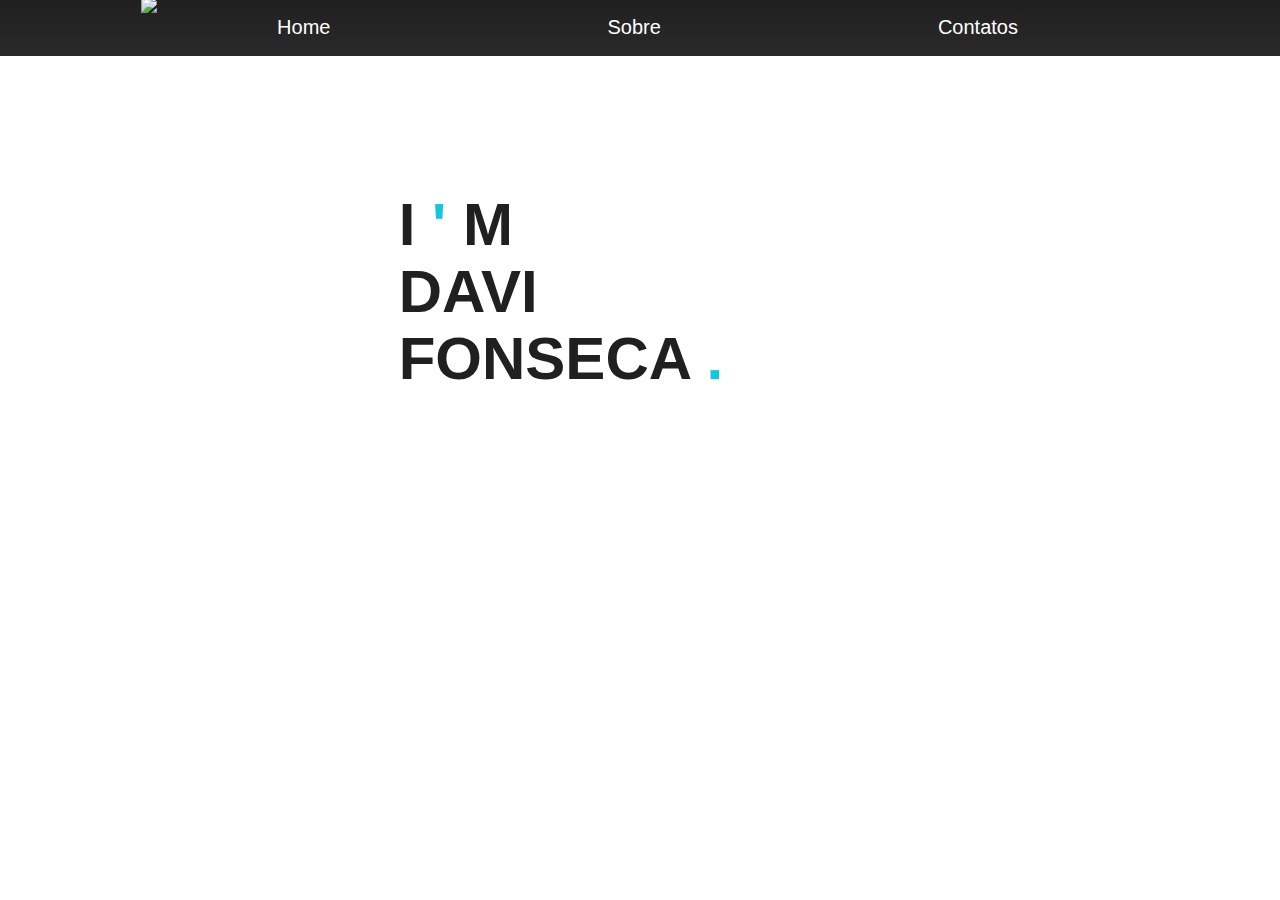
==== index.html @ 1d330f7d "Responsividade e criação da time line em "sobre"" ====
<!DOCTYPE html>
<html>
    <head>
        <title>Davi Fonseca</title>
        <meta charset="utf-8">
        <link rel="icon" href="imagens/logo.png">
        <link href="CSS/index.css" rel="stylesheet">
    </head>
    <body>
        <nav id="menu">
            <ul>
                <a href="index.html"><img class="logo" id="logo" src="imagens/logo.png" height="60px"></a>
                <li><a href="index.html">Home</a></li>
                <li><a href="sobre.html">Sobre</a></li>
                <li><a href="contato.html">Contatos</a></li>
            </ul>
        </nav>

        <div id="conteudo">
            <div class="container">
                <h1>
                    I
                    <span class="cordestaque">'</span>
                    M
                </h1>
                <h1>
                    DAVI
                </h1>
                <h1>
                    FONSECA
                    <span class="cordestaque">.</span>
                </h1>
                    
            </div>
        </div>
    </body>
</html>
---- CSS/index.css ----
/* Estilos aplicados a larguras de 480px até 1200px */

@media  (min-width:480px) and (max-width: 1200px) {
    Body{
        background-color: white;
        font-family: -apple-system, BlinkMacSystemFont, 'Segoe UI', Roboto, Oxygen, Ubuntu, Cantarell, 'Open Sans', 'Helvetica Neue', sans-serif;
        color: #202020;
        margin: 0px;
    }
    
    .logo {
        position: absolute;
        margin-top: -18px;
        transition: transform 2s;
    }
    
    #logo:hover{
        transform: rotate(360deg);
      }
    
    ul{
       padding-left: 10%;
       padding-top: 0px;
    }
    
    li {
        margin-left: 14%;
        margin-right: 5%;
        height: 100%;
    }
    
    li,a {
        list-style: none;
        display: inline;
        font-size: 15pt;
    }
    
    #menu{
        background-color:#202020;
        background: linear-gradient(to bottom, #202020, #2c2c2c 130%);
        height:56.5px;
        width:100%;
        margin: 0px, 0px, 0px, 0px;
        position:fixed;
        z-index:9999;
        box-sizing: border-box;                                                                                                                                                                                         
        transition: heigth 2s, width 2s;
    }
    #menu li a:link{
        color: #ffff;
        text-decoration:none;
        padding:10px;
        margin: 1px 1px 1px 1px;
    }
    #menu li a:visited{
        color: #ffff;
    }
    #menu li a:hover{
        /*background-color: rgba(18, 199, 224, 0.1);*/
        color:#12c7e0;
        border-radius: 3px 3px 3px 3px;
        border-bottom: 1px solid #12c7e0;
    }
    
    #conteudo{
        padding-top: 6cm;
        padding-left:  10%;
    }
    
    h1 {
        text-align: left;
        margin-bottom: -2px;
        margin-top: -2px;
        font-size: 45pt;
    
    }
    
    .container{
        width: 50%;
        margin-right:10%;
        margin-left: 15%;
        text-align: center;
        display:table;
        clear:both;
        border-radius:3px;
        overflow:hidden;
    }
    
    .cordestaque {
        color: #12c7e0;
    }
}

/************Responsivo PC************/

@media (min-width:1201px){
Body{
    background-color: white;
    font-family: -apple-system, BlinkMacSystemFont, 'Segoe UI', Roboto, Oxygen, Ubuntu, Cantarell, 'Open Sans', 'Helvetica Neue', sans-serif;
    color: #202020;
    margin: 0px;
}

.logo {
    position: absolute;
    margin-top: -19px;
    transition: transform 2s;
}

#logo:hover{
    transform: rotate(360deg);
  }

ul{
   padding-left: 11%;
}

li {
    margin-left: 11%;
    margin-right: 11%;
    height: 100%;
}

li,a {
    list-style: none;
    display: inline;
    font-size: 15pt;
}

#menu{
    background-color:#202020;
    background: linear-gradient(to bottom, #202020, #2c2c2c 130%);
    /*background: rgba(32, 32, 32, 0.3);*/
    /*background: linear-gradient( to top, #ffff , rgba(32, 32, 32, 0.8) 10%);*/
    height:56px;
    width:100%;
    margin: 0px, 0px, 0px, 0px;
	position:fixed;
	z-index:9999;
    box-sizing: border-box;                                                                                                                                                                                         
    transition: heigth 2s, width 2s;
}
#menu li a:link{
	color: #ffff;
	text-decoration:none;
	padding:10px;
    margin: 1px 1px 1px 1px;
}
#menu li a:visited{
	color: #ffff;
}
#menu li a:hover{
    /*background-color: rgba(18, 199, 224, 0.1);*/
    color:#12c7e0;
    border-radius: 3px 3px 3px 3px;
    border-bottom: 1px solid #12c7e0;
    text-shadow: 1px 2px 10px #12c7e0;
}

#conteudo{
    padding-top: 15%;
    padding-left:  19%;
}

h1 {
    text-align: left;
    margin-bottom: -2px;
    margin-top: -2px;
    font-size: 45pt;

}

.container{
    width: 50%;
    margin-right:10%;
    margin-left: 15%;
    display:table;
    clear:both;
    border-radius:3px;
    overflow:hidden;
}

.cordestaque {
    color: #12c7e0;
}

.containerP {
    background-color:#202020;
    background: linear-gradient(to bottom, #202020, #2c2c2c 130%);
    color: white;
    width: 70%;
    margin-top: -6%;
    margin-right:10%;
    margin-left: 3%; /*o valor adicionado será somado ao valor definido no padding da div #conteudo*/
    display:table;
    clear:both;
    border-radius:3px;
    overflow:hidden;
}

p {
    margin:30px;
    text-align: justify;
}

}
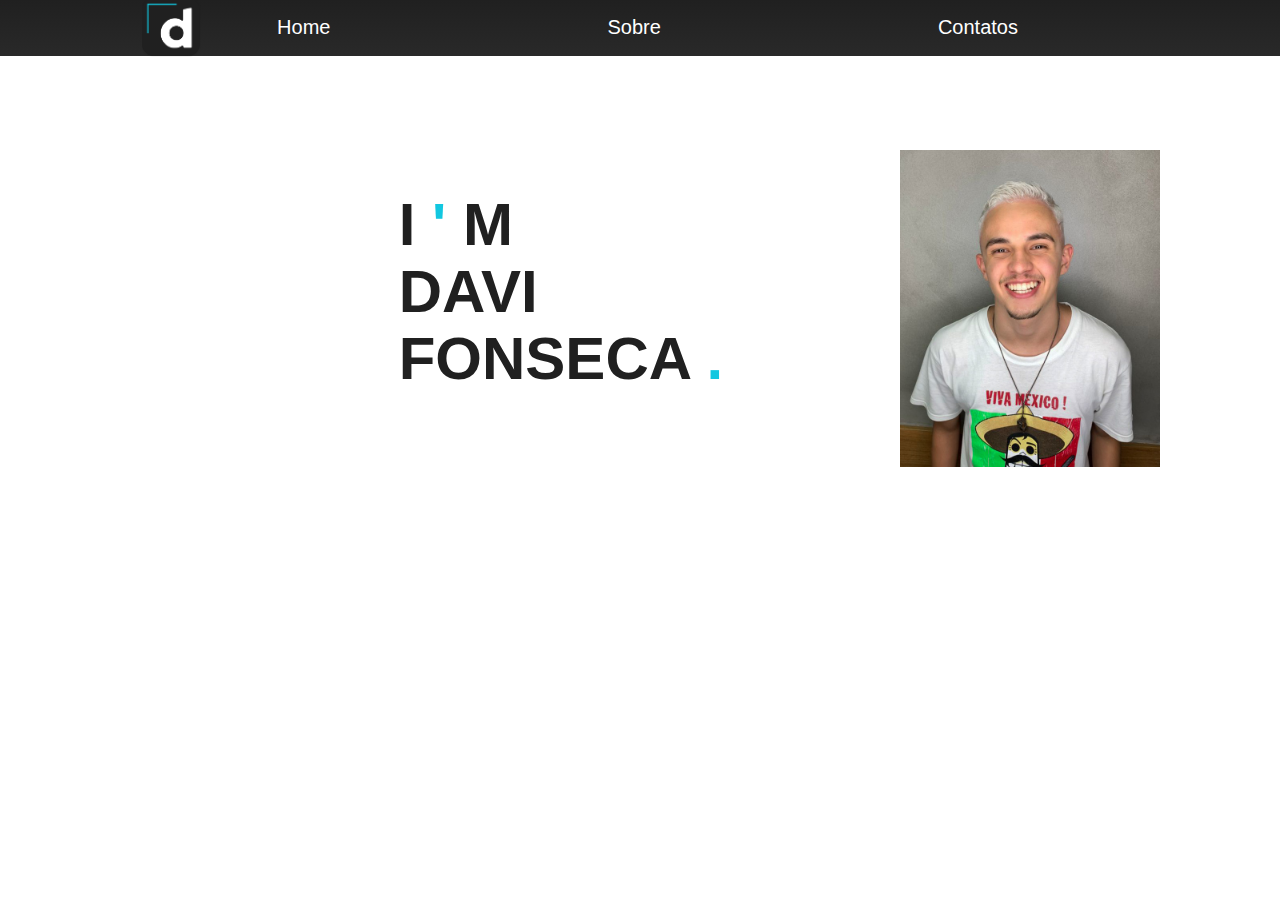
==== commit 16a46ee6: "Teste clone linux" ====
--- a/index.html
+++ b/index.html
@@ -3,13 +3,20 @@
     <head>
         <title>Davi Fonseca</title>
         <meta charset="utf-8">
+        <meta name="viewport" content="width=device-width, height=device-height,initial-scale=1, user-scalable=no">
         <link rel="icon" href="imagens/logo.png">
         <link href="CSS/index.css" rel="stylesheet">
+        <style>
+            body{
+                background-image: URL("Imagens/perfil.JPEG");
+            }
+        </style>
+
     </head>
     <body>
         <nav id="menu">
             <ul>
-                <a href="index.html"><img class="logo" id="logo" src="imagens/logo.png" height="60px"></a>
+                <a href="index.html"><img class="logo" id="logo" src="Imagens/logo.png" height="60px"></a>
                 <li><a href="index.html">Home</a></li>
                 <li><a href="sobre.html">Sobre</a></li>
                 <li><a href="contato.html">Contatos</a></li>
@@ -17,7 +24,7 @@
         </nav>
 
         <div id="conteudo">
-            <div class="container">
+            <div class="containers">
                 <h1>
                     I
                     <span class="cordestaque">'</span>
@@ -29,8 +36,7 @@
                 <h1>
                     FONSECA
                     <span class="cordestaque">.</span>
-                </h1>
-                    
+                </h1>   
             </div>
         </div>
     </body>
--- a/CSS/index.css
+++ b/CSS/index.css
@@ -1,15 +1,19 @@
 /* Estilos aplicados a larguras de 480px até 1200px */
 
-@media  (min-width:480px) and (max-width: 1200px) {
-    Body{
-        background-color: white;
+@media only screen and (max-width:700px) {
+    Body{   
+        background-repeat: no-repeat;
+        background-size: 180px;
+        background-position: 90% 70%;
+        border-radius: 500px;
         font-family: -apple-system, BlinkMacSystemFont, 'Segoe UI', Roboto, Oxygen, Ubuntu, Cantarell, 'Open Sans', 'Helvetica Neue', sans-serif;
         color: #202020;
         margin: 0px;
     }
     
     .logo {
-        position: absolute;
+        position: fixed;
+        left: 8%;
         margin-top: -18px;
         transition: transform 2s;
     }
@@ -18,21 +22,21 @@
         transform: rotate(360deg);
       }
     
-    ul{
-       padding-left: 10%;
+    #menu ul{
+       padding-left: 25%;
        padding-top: 0px;
     }
     
-    li {
-        margin-left: 14%;
-        margin-right: 5%;
+    #menu li {
+        margin-left: 2%;
+        margin-right: 2%;
         height: 100%;
     }
     
-    li,a {
+    #menu li,a {
         list-style: none;
         display: inline;
-        font-size: 15pt;
+        font-size: 10pt;
     }
     
     #menu{
@@ -64,7 +68,7 @@
     
     #conteudo{
         padding-top: 6cm;
-        padding-left:  10%;
+        padding-left:  5%;
     }
     
     h1 {
@@ -89,15 +93,19 @@
     .cordestaque {
         color: #12c7e0;
     }
+
 }
 
 /************Responsivo PC************/
 
 @media (min-width:1201px){
 Body{
-    background-color: white;
+    background-repeat: no-repeat;
+    background-size: 260px;
+    background-position: 900px 150px;
+    border-radius: 500px;
     font-family: -apple-system, BlinkMacSystemFont, 'Segoe UI', Roboto, Oxygen, Ubuntu, Cantarell, 'Open Sans', 'Helvetica Neue', sans-serif;
-    color: #202020;
+    color: white;
     margin: 0px;
 }
 
@@ -107,21 +115,21 @@
     transition: transform 2s;
 }
 
-#logo:hover{
+.logo:hover{
     transform: rotate(360deg);
   }
 
-ul{
+#menu ul{
    padding-left: 11%;
 }
 
-li {
+#menu li {
     margin-left: 11%;
     margin-right: 11%;
     height: 100%;
 }
 
-li,a {
+#menu li,a {
     list-style: none;
     display: inline;
     font-size: 15pt;
@@ -167,10 +175,11 @@
     margin-bottom: -2px;
     margin-top: -2px;
     font-size: 45pt;
-
-}
-
-.container{
+    color: #202020;
+
+}
+
+.containers{
     width: 50%;
     margin-right:10%;
     margin-left: 15%;
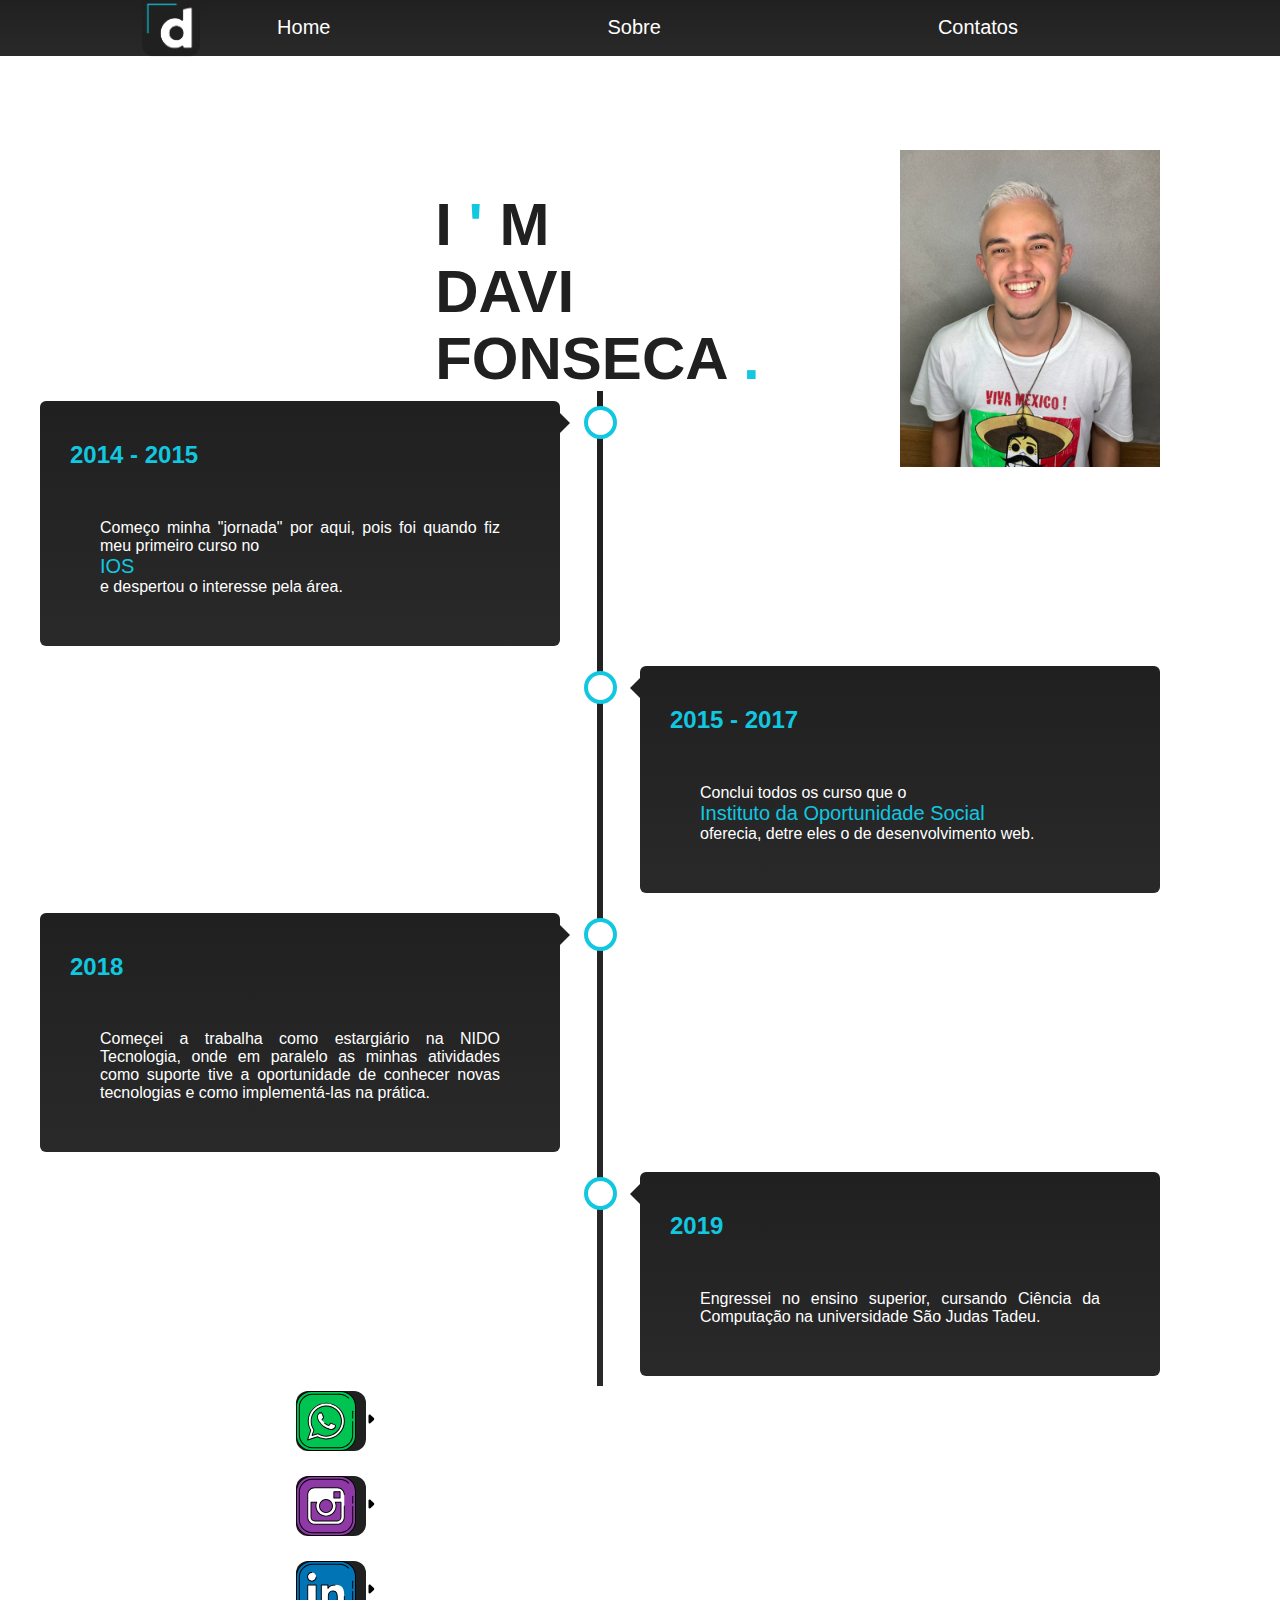
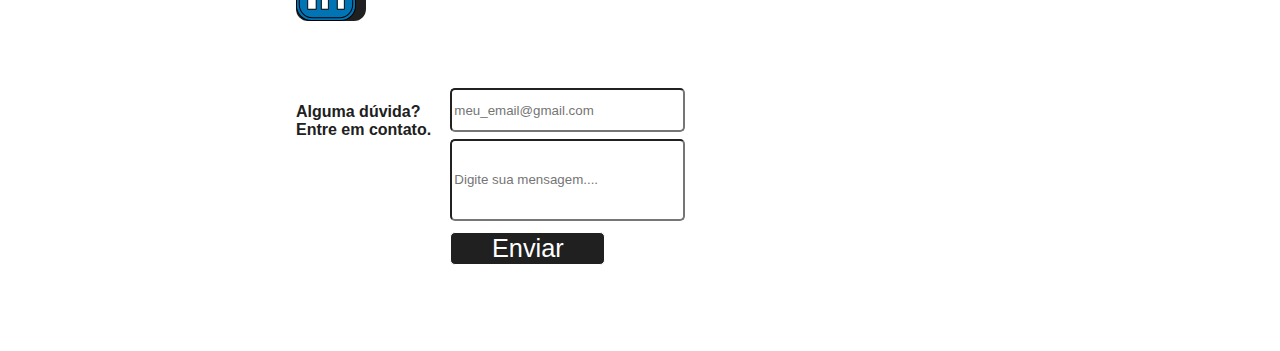
==== commit b3cf71e1: "SPA init" ====
--- a/index.html
+++ b/index.html
@@ -1,43 +1,149 @@
 <!DOCTYPE html>
 <html>
-    <head>
-        <title>Davi Fonseca</title>
-        <meta charset="utf-8">
-        <meta name="viewport" content="width=device-width, height=device-height,initial-scale=1, user-scalable=no">
-        <link rel="icon" href="imagens/logo.png">
-        <link href="CSS/index.css" rel="stylesheet">
-        <style>
-            body{
-                background-image: URL("Imagens/perfil.JPEG");
-            }
-        </style>
 
-    </head>
-    <body>
-        <nav id="menu">
-            <ul>
-                <a href="index.html"><img class="logo" id="logo" src="Imagens/logo.png" height="60px"></a>
-                <li><a href="index.html">Home</a></li>
-                <li><a href="sobre.html">Sobre</a></li>
-                <li><a href="contato.html">Contatos</a></li>
-            </ul>
-        </nav>
+<head>
+    <title>Davi Fonseca</title>
+    <meta charset="utf-8">
+    <meta name="viewport" content="width=device-width, height=device-height,initial-scale=1, user-scalable=no">
+    <link rel="icon" href="imagens/logo.png">
+    <link href="geral.css" rel="stylesheet">
+    <style>
+        body {
+            background-image: URL("Imagens/perfil.JPEG");
+        }
+    </style>
+</head>
 
-        <div id="conteudo">
-            <div class="containers">
-                <h1>
-                    I
-                    <span class="cordestaque">'</span>
-                    M
-                </h1>
-                <h1>
-                    DAVI
-                </h1>
-                <h1>
-                    FONSECA
-                    <span class="cordestaque">.</span>
-                </h1>   
+<body>
+    <nav id="menu">
+        <ul>
+            <a href="https://github.com/davibrandao18/" target="_blank"><img class="logo" id="logo" src="Imagens/logo.png"
+                    height="60px"></a>
+            <li><a href="#top">Home</a></li>
+            <li><a href="#sobre">Sobre</a></li>
+            <li><a href="#Contato">Contatos</a></li>
+        </ul>
+    </nav>
+
+    <div id="conteudo">
+
+        <!-- Olá -->
+
+        <div class="containers">
+            <h1>I
+                <span class="cordestaque">'</span>
+                M</h1>
+            <h1>DAVI</h1>
+            <h1>FONSECA
+                <span class="cordestaque">.</span>
+            </h1>
+        </div>
+
+        <!-- sobre -->
+        <div class="sobre" id="sobre">
+            <div class="timeline">
+                <div class="container left">
+                    <div class="content">
+                        <h2>2014 - 2015</h2>
+                        <p>Começo minha "jornada" por aqui, pois foi quando fiz meu primeiro curso no <a href="http://ios.org.br/" target="_blank">IOS</a> e 
+                        despertou o interesse pela área.</p>
+                    </div>
+                </div>
+                <div class="container right">
+                    <div class="content">
+                        <h2>2015 - 2017</h2>
+                        <p>Conclui todos os curso que o <a href="http://ios.org.br/" target="_blank">Instituto da Oportunidade Social</a> oferecia, detre eles o de desenvolvimento web.</p>
+                    </div>
+                </div>
+                <div class="container left">
+                    <div class="content">
+                        <h2>2018</h2>
+                        <p>Começei a trabalha como estargiário na NIDO Tecnologia, onde em paralelo as minhas atividades como suporte
+                        tive a oportunidade de conhecer novas tecnologias e como implementá-las na prática.</p>
+                    </div>
+                </div>
+                <div class="container right">
+                    <div class="content">
+                        <h2>2019</h2>
+                        <p>Engressei no ensino superior, cursando Ciência da Computação na universidade São Judas Tadeu.</p>
+                    </div>
+                </div>
             </div>
         </div>
-    </body>
-</html>
+
+        <!-- contato -->
+        <div id="Contato">
+            <ul id="container">
+                <li>
+                    <div class="contato">
+                        <div class="imagem">
+                            <a href="https://web.whatsapp.com/send?phone=+551199385-0437&text=Ol%C3%A1,%20estou%20visitando%20o%20site%20e%20gostaria%20de%20mais%20informa%C3%A7%C3%B5es" target="_blank">
+                                <svg xmlns="http://www.w3.org/2000/svg" xmlns:xlink="http://www.w3.org/1999/xlink" version="1.1" id="Layer_1" x="0px" y="0px" viewBox="0 0 508 508" style="enable-background:new 0 0 508 508;" xml:space="preserve"><path style="fill:#00C451;" d="M504,378.4c0,68.8-56.4,125.6-125.2,125.6H129.2C60.4,504,4,447.2,4,378.4V128.8C4,60,60.4,4,129.2,4  h249.6C447.6,4,504,59.6,504,128.8V378.4z"/><path style="fill:#FFFFFF;" d="M410,253.6c0,84-68.4,152-153.2,152c-26.8,0-52-6.8-74-18.8L98,413.6l27.6-81.6  c-14-22.8-22-49.6-22-78.4c0-84,68.4-152,153.2-152C341.6,101.6,410,169.6,410,253.6 M256.8,125.6c-71.2,0-128.8,57.2-128.8,127.6  c0,28,9.2,54,24.4,74.8l-16,47.6L186,360c20.4,13.2,44.8,21.2,70.8,21.2c71.2,0,128.8-57.2,128.8-127.6  C385.6,183.2,328,125.6,256.8,125.6 M334,288.4c-0.8-1.6-3.6-2.4-7.2-4.4s-22.4-10.8-25.6-12c-3.2-1.2-6-2-8.4,2  c-2.4,3.6-9.6,12-12,14.8c-2,2.4-4.4,2.8-8,0.8s-16-5.6-30.4-18.4c-11.2-10-18.8-22-20.8-25.6s-0.4-5.6,1.6-7.6  c1.6-1.6,3.6-4.4,5.6-6.4s2.4-3.6,3.6-6.4c1.2-2.4,0.8-4.8-0.4-6.4c-0.8-2-8.4-20-11.6-27.6c-3.2-7.6-6.4-6-8.4-6s-4.8-0.4-7.2-0.4  s-6.4,0.8-10,4.8c-3.6,3.6-13.2,12.8-13.2,31.2s13.6,36,15.2,38.4c2,2.4,26,41.2,64,56.4c38,14.8,38,10,45.2,9.2  c6.8-0.8,22-8.8,25.2-17.6C335.2,297.6,335.2,290,334,288.4"/><path d="M378.8,508H129.2C58,508,0,450.4,0,379.2V129.6C0,58,58,0,129.2,0h249.6C450,0,508,58,508,129.6v249.6  C508,450.4,450,508,378.8,508z M129.2,8C62.4,8,8,62.4,8,129.6v249.6C8,445.6,62.4,500,129.2,500h249.6c66.8,0,121.2-54,121.2-120.8  V129.6C500,62.4,445.6,8,378.8,8C378.8,8,129.2,8,129.2,8z"/><path d="M370,484H138c-62.8,0-114-51.2-114-113.6v-232C24,76.4,76,24,138,24h231.2c2.4,0,4,1.6,4,4s-1.6,4-4,4H138  C80.4,32,32,80.8,32,138.4v232C32,427.6,80.8,476,138,476h232c57.6,0,106-48.4,106-105.6V258c0-2.4,1.6-4,4-4s4,1.6,4,4v112.4  C484,433.2,432.8,484,370,484z"/><path d="M446.8,65.6c-1.2,0-2-0.4-2.8-1.2C424.4,44.8,393.6,32,366,32c-2.4,0-4-1.6-4-4s1.6-4,4-4c30,0,62,13.2,83.6,34.8  c1.6,1.6,1.6,4,0,5.6C449.2,65.2,448,65.6,446.8,65.6z"/><path d="M480,234c-2.4,0-4-1.6-4-4v-59.2c0-2.4,1.6-4,4-4s4,1.6,4,4V230C484,232.4,482.4,234,480,234z"/><path d="M256.4,386.4c-25.6,0-50-7.2-71.6-20.8l-47.6,15.2c-1.6,0.4-3.2,0-4-1.2s-1.6-2.8-0.8-4L148,330c-15.6-22.4-24-48.4-24-75.6  c0-72.8,59.6-131.6,132.8-131.6S389.6,182,389.6,254.4C389.2,327.2,329.6,386.4,256.4,386.4z M185.6,357.2c0.8,0,1.6,0.4,2,0.8  c20.4,13.6,44,20.4,68.8,20.4c68.8,0,124.8-55.6,124.8-123.6c0-68.4-56-123.6-124.8-123.6s-124.8,55.6-124.8,123.6  c0,26.4,8.4,51.2,23.6,72.4c0.8,1.2,0.8,2.4,0.4,3.6l-13.6,40l42-13.2C184.8,357.2,185.2,357.2,185.6,357.2z M298,330.4  c-5.6,0-15.6-2-38-10.8c-23.6-9.6-46.8-29.6-65.2-56.8c-0.4-0.4-0.8-0.8-0.8-1.2c-4.8-6.4-16-23.2-16-40.8  c0-18.8,9.6-28.8,13.6-33.2l0.8-0.8c4.8-5.2,10.8-6,12.8-6c1.2,0,2.8,0,4,0s2,0,3.2,0h0.4c4-0.4,8,0.4,11.6,8.8  c1.2,2.4,2.8,6.4,4.4,10.4c2.8,6.8,6.4,15.6,7.2,16.8s2.8,5.2,0.4,10L236,228c-0.8,2-2,3.6-3.6,6c-0.8,0.8-1.2,1.6-2,2.4  c-1.2,1.6-2.8,3.2-4,4.4c-1.6,1.6-1.6,1.6-1.2,2.8c1.2,2,0.4,4.4-1.6,5.6c-2,1.2-4.4,0.4-5.6-1.6c-4-6.4,0.4-10.8,2.4-12.4  c0.8-0.8,2-2.4,3.2-3.6c0.8-0.8,1.6-1.6,2-2.4c1.2-1.6,1.6-2.4,2.8-4.4l0.4-1.2c0.4-0.8,0.4-1.6-0.4-2.8c-0.8-1.2-3.2-7.2-7.2-17.2  c-1.6-4-3.2-8-4.4-10.4c-1.6-4-2.4-4-3.6-3.6c-1.6,0-3.2,0-4.8,0c-1.2,0-2.4,0-3.6,0c-1.2,0-4.4,0.4-7.2,3.2l-0.8,0.8  c-3.6,4-11.2,12-11.2,27.6s11.2,31.6,14.4,36c0,0.4,0.4,0.8,0.8,1.2c17.6,26,39.6,44.8,61.6,53.6c30.4,12,35.6,10.8,39.6,9.6  c1.2-0.4,2.4-0.4,3.6-0.8c6-0.4,19.6-8.4,22-15.2c2.4-6.8,2.8-12.8,2.4-14.4c-0.4-0.4-2-1.2-3.6-1.6l-2-0.8  c-4.8-2.4-22.4-10.8-25.2-12c-2.8-1.2-2.8-1.2-3.6,0.4c-3.2,4.8-12,14.8-12,15.2c-5.2,5.6-10.8,2.8-12.8,2c-0.4-0.4-1.2-0.4-2.4-0.8  c-5.2-2.4-16.4-7.2-28.8-18c-1.6-1.6-2-4-0.4-5.6s4-2,5.6-0.4c11.6,10.4,21.2,14.4,26.8,16.8c1.2,0.4,2,0.8,2.8,1.2  c2.4,1.2,2.4,0.8,3.2,0c2.8-3.2,9.2-10.8,11.6-14c4.4-6.4,10-4.4,13.2-3.6c4,1.6,23.6,10.8,26,12.4l2,0.8c3.2,1.6,5.6,2.8,6.8,4.8  c2,3.2,1.2,12.8-2,21.2c-4,10.8-20.8,19.6-28.8,20.4c-0.8,0-1.6,0.4-2.4,0.4C302.4,329.6,300.8,330.4,298,330.4z"/><path d="M97.6,418.4c-1.2,0-2-0.4-2.8-1.2c-1.2-1.2-1.6-2.8-0.8-4l27.2-79.6c-14-24-21.6-51.2-21.6-78.8c0-86,70.4-156,157.2-156  s157.2,70,157.2,156s-70.4,156-157.2,156c-26,0-51.6-6.4-74.4-18.4l-83.2,26.4C98.4,418.4,98,418.4,97.6,418.4z M256.4,106.4  c-82.4,0-149.2,66.4-149.2,148c0,26.8,7.2,53.2,21.2,76.4c0.8,1.2,0.8,2.4,0.4,3.2l-25.2,74l77.2-24.4c1.2-0.4,2-0.4,3.2,0.4  c22,12,46.8,18.4,72,18.4c82.4,0,149.2-66.4,149.2-148C405.6,172.8,338.8,106.4,256.4,106.4z"/><g></g><g></g><g></g><g></g><g></g><g></g><g></g><g></g><g></g><g></g><g></g><g></g><g></g><g></g><g></g></svg>
+                            </a> 
+                            <span class="setinha">    
+                                <svg xmlns="http://www.w3.org/2000/svg" height="30" viewBox="0 0 24 24" width="30"><path d="M0 0h24v24H0V0z" fill="none"/><path d="M11.71 15.29l2.59-2.59c.39-.39.39-1.02 0-1.41L11.71 8.7c-.63-.62-1.71-.18-1.71.71v5.17c0 .9 1.08 1.34 1.71.71z"/></svg>
+                            </span>
+                        </div>
+    
+                        <div class="texto">
+                            <svg xmlns="http://www.w3.org/2000/svg" height="24" viewBox="0 0 24 24" width="24"><path d="M0 0h24v24H0V0z" fill="none"/><path d="M19 11H7.83l4.88-4.88c.39-.39.39-1.03 0-1.42-.39-.39-1.02-.39-1.41 0l-6.59 6.59c-.39.39-.39 1.02 0 1.41l6.59 6.59c.39.39 1.02.39 1.41 0 .39-.39.39-1.02 0-1.41L7.83 13H19c.55 0 1-.45 1-1s-.45-1-1-1z"/></svg>
+                            <p>Vamos conversar?</p>
+                        </div>
+                    </div>
+    
+                </li>
+    
+                <li>
+                    <div class="contato">
+                        <div class="imagem">
+                            <a href="https://www.instagram.com/davibrandao18/" target="_blank">
+                                <svg xmlns="http://www.w3.org/2000/svg" xmlns:xlink="http://www.w3.org/1999/xlink" version="1.1" id="Layer_1" x="0px" y="0px" viewBox="0 0 508 508" style="enable-background:new 0 0 508 508;" xml:space="preserve"><path style="fill:#8e39a5;" d="M504,378.8c0,68.8-56.4,125.2-125.2,125.2H129.2C60.4,504,4,447.6,4,378.8V129.2  C4,60.4,60.4,4,129.2,4h249.6C447.6,4,504,60.4,504,129.2V378.8z"/><path style="fill:#FFFFFF;" d="M349.2,99.2H158.4c-33.2,0-59.2,26-59.2,59.2V222v127.6c0,33.2,26,59.2,59.2,59.2h191.2  c33.2,0,59.2-26,59.2-59.2V222v-63.6c0-33.2-26-59.2-59.2-59.2 M366.4,134h6.4v6.8v46h-52.4V134H366.4z M209.6,222  c10-14,26-22.8,44.4-22.8s34.4,9.2,44.4,22.8c6.4,9.2,10.4,20,10.4,32c0,30.4-24.8,54.8-54.8,54.8c-30.4,0-54.8-24.8-54.8-54.8  C199.2,242,202.8,231.2,209.6,222 M380.8,349.6c0,16.4-14.8,31.2-31.2,31.2H158.4c-16.4,0-31.2-14.8-31.2-31.2V222.4h48  c-4,8-6.4,20.4-6.4,32c0,47.2,38.4,85.2,85.2,85.2c47.2,0,85.2-38,85.2-85.2c0-11.2-2.4-24-6.4-32h48L380.8,349.6L380.8,349.6z"/><path d="M378.8,508H129.2C58,508,0,450,0,378.8V129.2C0,58,58,0,129.2,0h249.6C450,0,508,58,508,129.2v249.6  C508,450,450,508,378.8,508z M129.2,8C62.4,8,8,62.4,8,129.2v249.6C8,445.6,62.4,500,129.2,500h249.6c66.8,0,121.2-54.4,121.2-121.2  V129.2C500,62.4,445.6,8,378.8,8H129.2z"/><path d="M370,484H138c-62,0-114-52.4-114-114V138C24,76,76,24,138,24h231.2c2.4,0,4,1.6,4,4s-1.6,4-4,4H138C80.4,32,32,80.4,32,138  v232c0,57.6,48.8,106,106,106h232c57.6,0,106-48.8,106-106V258c0-2.4,1.6-4,4-4s4,1.6,4,4v112C484,432,432,484,370,484z"/><path d="M446.8,65.2c-1.2,0-2-0.4-2.8-1.2c-19.6-19.6-49.2-32-77.2-32c-2.4,0-4-1.6-4-4s1.6-4,4-4c30,0,61.6,13.2,82.8,34.4  c1.6,1.6,1.6,4,0,5.6C449.2,64.8,448,65.2,446.8,65.2z"/><path d="M480,234c-2.4,0-4-1.6-4-4v-59.2c0-2.4,1.6-4,4-4s4,1.6,4,4V230C484,232.4,482.4,234,480,234z"/><path d="M254,312.8c-32.4,0-58.8-26.4-58.8-58.8c0-12.4,4-24.4,11.2-34.4c11.2-15.2,28.8-24.4,47.6-24.4s36.8,9.2,47.6,24.4  c7.2,10,11.2,22,11.2,34.4C312.8,286.4,286.4,312.8,254,312.8z M254,203.2c-16.4,0-31.6,8-41.2,21.2c-6.4,8.8-9.6,19.2-9.6,29.6  c0,28,22.8,50.8,50.8,50.8s50.8-22.8,50.8-50.8c0-10.8-3.2-20.8-9.6-29.6C285.6,211.2,270.4,203.2,254,203.2z"/><path d="M349.6,384.8H158.4c-18.8,0-35.2-16.4-35.2-35.2V222.4c0-2.4,1.6-4,4-4h48c1.2,0,2.8,0.8,3.6,2s0.8,2.8,0,4  c-3.6,7.2-6,18.8-6,30c0,44.8,36.4,81.2,81.2,81.2s81.2-36.4,81.2-81.2c0-11.2-2.4-23.2-6-30c-0.8-1.2-0.4-2.8,0-4  c0.8-1.2,2-2,3.6-2h48c2.4,0,4,1.6,4,4V350C384.8,368.4,368.4,384.8,349.6,384.8z M131.2,226.4V350c0,14.4,13.2,27.2,27.2,27.2  h191.2c14.4,0,27.2-12.8,27.2-27.2V226.4h-38c2.8,8,4.4,18,4.4,28c0,49.2-40,89.2-89.2,89.2s-89.2-40-89.2-89.2c0-10,1.6-20,4.4-28  L131.2,226.4L131.2,226.4z"/><path d="M320.8,190.8c-1.2,0-2-0.4-2.8-1.2s-1.2-1.6-1.2-2.8V134c0-2.4,1.6-4,4-4h52.4c1.2,0,2,0.4,2.8,1.2s1.2,1.6,1.2,2.8v52.8  c0,2.4-1.6,4-4,4H320.8L320.8,190.8z M324.8,138v44.8h44.4V138H324.8z"/><path d="M349.6,412.8H158.4c-35.2,0-63.2-27.6-63.2-63.2V158.4c0-35.2,27.6-63.2,63.2-63.2h191.2c35.6,0,63.6,28,63.6,63.6  c0,2.4-1.6,4-4,4s-4-1.6-4-4c0-31.2-24.4-55.6-55.6-55.6H158.4c-30.8,0-55.2,24-55.2,55.2V350c0,30.8,24,55.2,55.2,55.2h191.2  c30.8,0,55.2-24,55.2-55.2v-96c0-2.4,1.6-4,4-4s4,1.6,4,4v95.6C412.8,385.2,385.2,412.8,349.6,412.8z"/><g></g><g></g><g></g><g></g><g></g><g></g><g></g><g></g><g></g><g></g><g></g><g></g><g></g><g></g><g></g></svg>
+                            </a> 
+                            <span class="setinha">    
+                                <svg xmlns="http://www.w3.org/2000/svg" height="30" viewBox="0 0 24 24" width="30"><path d="M0 0h24v24H0V0z" fill="none"/><path d="M11.71 15.29l2.59-2.59c.39-.39.39-1.02 0-1.41L11.71 8.7c-.63-.62-1.71-.18-1.71.71v5.17c0 .9 1.08 1.34 1.71.71z"/></svg>
+                            </span>
+                        </div>
+    
+                        <div class="texto">
+                            <svg xmlns="http://www.w3.org/2000/svg" height="24" viewBox="0 0 24 24" width="24"><path d="M0 0h24v24H0V0z" fill="none"/><path d="M19 11H7.83l4.88-4.88c.39-.39.39-1.03 0-1.42-.39-.39-1.02-.39-1.41 0l-6.59 6.59c-.39.39-.39 1.02 0 1.41l6.59 6.59c.39.39 1.02.39 1.41 0 .39-.39.39-1.02 0-1.41L7.83 13H19c.55 0 1-.45 1-1s-.45-1-1-1z"/></svg>
+                            <p>Siga no Instagram!</p>
+                        </div>
+                    </div>
+                </li>
+    
+                <li>
+                    <div class="contato">
+                        <div class="imagem">
+                            <a href="https://linkedin.com/in/davibrandao18/" target="_blank">
+                                <svg xmlns="http://www.w3.org/2000/svg" xmlns:xlink="http://www.w3.org/1999/xlink" version="1.1" id="Layer_1" x="0px" y="0px" viewBox="0 0 508 508" style="enable-background:new 0 0 508 508;" xml:space="preserve"><path style="fill:#0074B5;" d="M504,378.8c0,68.8-56.4,125.2-125.2,125.2H129.2C60.4,504,4,447.6,4,378.8V129.2  C4,60.4,60.4,4,129.2,4h249.6C447.6,4,504,60.4,504,129.2V378.8z"/><g><rect x="99.2" y="202.4" style="fill:#FFFFFF;" width="71.6" height="206.4"/><path style="fill:#FFFFFF;" d="M134.4,170.8c20,0,36.4-16.4,36.4-36.4S154.4,98,134.4,98S98,114.4,98,134.4   C98,154.4,114.4,170.8,134.4,170.8"/><path style="fill:#FFFFFF;" d="M408.8,295.6c0-56-11.6-93.6-76.8-93.6c-31.6,0-52,12.4-60.4,28H270v-27.6h-55.6v206.4H274v-102   c0-27.2,5.6-53.6,39.2-53.6c33.2,0,36.4,31.2,36.4,55.2v100h59.6V295.6H408.8z"/></g><path d="M378.8,508H129.2C58,508,0,450,0,378.8V129.2C0,58,58,0,129.2,0h249.6C450,0,508,58,508,129.2v249.6  C508,450,450,508,378.8,508z M129.2,8C62.4,8,8,62.4,8,129.2v249.6C8,445.6,62.4,500,129.2,500h249.6c66.8,0,121.2-54.4,121.2-121.2  V129.2C500,62.4,445.6,8,378.8,8H129.2z"/><path d="M370,484H138c-62,0-114-52.4-114-114.4V138C24,76,76,24,138,24h231.2c2.4,0,4,1.6,4,4s-1.6,4-4,4H138  C80.4,32,32,80.4,32,138v232c0,57.6,48.8,106.4,106,106.4h232c57.6,0,106-48.8,106-106.4V258c0-2.4,1.6-4,4-4s4,1.6,4,4v112  C484,432,432,484,370,484z"/><path d="M446.8,65.2c-1.2,0-2-0.4-2.8-1.2c-20.4-20.4-47.6-32-75.2-32c-2.4,0-4-1.6-4-4s1.6-4,4-4c29.6,0,58.8,12.4,80.8,34.4  c1.6,1.6,1.6,4,0,5.6C449.2,64.8,448,65.2,446.8,65.2z"/><path d="M480,234c-2.4,0-4-1.6-4-4v-59.2c0-2.4,1.6-4,4-4s4,1.6,4,4V230C484,232.4,482.4,234,480,234z"/><path d="M408.8,412.8h-59.6c-2.4,0-4-1.6-4-4v-100c0-26.8-4-51.2-32.4-51.2c-24.8,0-35.2,14.4-35.2,49.6v102c0,2.4-1.6,4-4,4h-59.2  c-2.4,0-4-1.6-4-4V202.4c0-2.4,1.6-4,4-4H270c2.4,0,4,1.6,4,4v17.2c12-13.2,32.4-20.8,58-20.8c2.4,0,4,1.6,4,4s-1.6,4-4,4  c-27.6,0-48.4,9.2-57.2,25.2c-0.8,1.2-2,2-3.6,2H270c-2.4,0-4-1.6-4-4v-23.6h-47.6v198.4H270v-98c0-24.8,4.4-57.6,43.2-57.6  c40.4,0,40.4,43.2,40.4,59.2v96h51.6V297.6c0-2.4,1.6-4,4-4s4,1.6,4,4v111.2C412.8,410.8,410.8,412.8,408.8,412.8z M170.8,412.8  H99.2c-2.4,0-4-1.6-4-4V202.4c0-2.4,1.6-4,4-4h71.6c2.4,0,4,1.6,4,4v206.4C174.8,410.8,172.8,412.8,170.8,412.8z M103.2,404.8h63.6  V206.4h-63.6V404.8z M134.4,174.8c-22.4,0-40.4-18-40.4-40.4C94,112,112,94,134.4,94c2.4,0,4,1.6,4,4s-1.6,4-4,4  c-18,0-32.4,14.4-32.4,32.4s14.4,32.4,32.4,32.4s32.4-14.4,32.4-32.4c0-2.4,1.6-4,4-4s4,1.6,4,4  C174.8,156.8,156.8,174.8,134.4,174.8z"/><g></g><g></g><g></g><g></g><g></g><g></g><g></g><g></g><g></g><g></g><g></g><g></g><g></g><g></g><g></g></svg>
+                            </a> 
+                            <span class="setinha">    
+                                <svg xmlns="http://www.w3.org/2000/svg" height="30" viewBox="0 0 24 24" width="30"><path d="M0 0h24v24H0V0z" fill="none"/><path d="M11.71 15.29l2.59-2.59c.39-.39.39-1.02 0-1.41L11.71 8.7c-.63-.62-1.71-.18-1.71.71v5.17c0 .9 1.08 1.34 1.71.71z"/></svg>
+                            </span>
+                        </div>
+    
+                        <div class="texto">
+                            <svg xmlns="http://www.w3.org/2000/svg" height="24" viewBox="0 0 24 24" width="24"><path d="M0 0h24v24H0V0z" fill="none"/><path d="M19 11H7.83l4.88-4.88c.39-.39.39-1.03 0-1.42-.39-.39-1.02-.39-1.41 0l-6.59 6.59c-.39.39-.39 1.02 0 1.41l6.59 6.59c.39.39 1.02.39 1.41 0 .39-.39.39-1.02 0-1.41L7.83 13H19c.55 0 1-.45 1-1s-.45-1-1-1z"/></svg>
+                            <p>Que tal ver meu portifólio ?</p>
+                        </div>
+                    </div>
+                </li>
+    
+                <li>
+                    <div class="oi">       
+                        <h4>Alguma dúvida?<br>Entre em contato.</h4>
+            
+                        <input class="caixa1" type="text"  placeholder="meu_email@gmail.com">
+                        <input class="caixa2" type="text"  placeholder="Digite sua mensagem....">
+                        <button onclick="alerta()" width="50px">Enviar</button>
+                    </div>
+                </li>
+            </ul>
+        </div>
+
+    </div>
+
+
+</body>
+
+</html>--- a/geral.css
+++ b/geral.css
@@ -0,0 +1,411 @@
+/* Estilos aplicados a larguras de 480px até 1200px */
+
+/************Responsivo PC************/
+
+@media (min-width:1201px) {
+    Body {
+        background-repeat: no-repeat;
+        background-size: 260px;
+        background-position: 900px 150px;
+        border-radius: 500px;
+        font-family: -apple-system, BlinkMacSystemFont, 'Segoe UI', Roboto, Oxygen, Ubuntu, Cantarell, 'Open Sans', 'Helvetica Neue', sans-serif;
+        color: white;
+        margin: 0px;
+    }
+    .logo {
+        position: absolute;
+        margin-top: -19px;
+        transition: transform 2s;
+    }
+    .logo:hover {
+        transform: rotate(360deg);
+    }
+    #menu ul {
+        padding-left: 11%;
+    }
+    #menu li {
+        margin-left: 11%;
+        margin-right: 11%;
+        height: 100%;
+    }
+    #menu li, a {
+        list-style: none;
+        display: inline;
+        font-size: 15pt;
+    }
+    #menu {
+        background-color: #202020;
+        background: linear-gradient(to bottom, #202020, #2c2c2c 130%);
+        /*background: rgba(32, 32, 32, 0.3);*/
+        /*background: linear-gradient( to top, #ffff , rgba(32, 32, 32, 0.8) 10%);*/
+        height: 56px;
+        width: 100%;
+        margin: 0px, 0px, 0px, 0px;
+        position: fixed;
+        z-index: 9999;
+        box-sizing: border-box;
+        transition: heigth 2s, width 2s;
+    }
+    #menu li a:link {
+        color: #ffff;
+        text-decoration: none;
+        padding: 10px;
+        margin: 1px 1px 1px 1px;
+    }
+    #menu li a:visited {
+        color: #ffff;
+    }
+    #menu li a:hover {
+        /*background-color: rgba(18, 199, 224, 0.1);*/
+        color: #12c7e0;
+        border-radius: 3px 3px 3px 3px;
+        border-bottom: 1px solid #12c7e0;
+        text-shadow: 1px 2px 10px #12c7e0;
+    }
+    #conteudo {
+        padding-top: 15%;
+    }
+    .containers {
+        padding-left: 19%;
+    }
+    .containers h1 {
+        text-align: left;
+        margin-bottom: -2px;
+        margin-top: -2px;
+        font-size: 45pt;
+        color: #202020;
+    }
+    .containers {
+        width: 50%;
+        margin-right: 10%;
+        margin-left: 15%;
+        display: table;
+        clear: both;
+        border-radius: 3px;
+        overflow: hidden;
+    }
+    .cordestaque {
+        color: #12c7e0;
+    }
+    .containerP {
+        background-color: #202020;
+        background: linear-gradient(to bottom, #202020, #2c2c2c 130%);
+        color: white;
+        width: 70%;
+        margin-top: -6%;
+        margin-right: 10%;
+        margin-left: 3%;
+        /*o valor adicionado será somado ao valor definido no padding da div #conteudo*/
+        display: table;
+        clear: both;
+        border-radius: 3px;
+        overflow: hidden;
+    }
+    .content p {
+        margin: 30px;
+        text-align: justify;
+    }
+
+    /********* time line *********/
+
+    #sobre * {
+        box-sizing: border-box;
+        display: flex;
+        flex-direction: column;
+
+    }
+
+    /* The actual timeline (the vertical ruler) */
+    .timeline {
+        position: relative;
+        max-width: 1200px;
+        margin: 0 0;
+    }
+
+    /* The actual timeline (the vertical ruler) */
+    .timeline::after {
+        content: '';
+        position: absolute;
+        width: 6px;
+        background-color: #202020;
+        background: linear-gradient(to bottom, #202020, #2c2c2c 130%);
+        top: 0;
+        bottom: 0;
+        left: 50%;
+        margin-left: -3px;
+    }
+
+    /* Container around content */
+    .container {
+        padding: 10px 40px;
+        position: relative;
+        background-color: inherit;
+        width: 50%;
+    }
+    /* The circles on the timeline */
+    .container::after {
+        content: '';
+        position: absolute;
+        width: 25px;
+        height: 25px;
+        right: -17px;
+        background-color: white;
+        border: 4px solid #12c7e0;
+        top: 15px;
+        border-radius: 50%;
+        z-index: 1;
+    }
+    /* Place the container to the left */
+    .left {
+        left: 0;
+    }
+    /* Place the container to the right */
+    .right {
+        left: 50%;
+    }
+    /* Add arrows to the left container (pointing right) */
+    .left::before {
+        content: " ";
+        height: 0;
+        position: absolute;
+        top: 22px;
+        width: 0;
+        z-index: 1;
+        right: 30px;
+        border: medium solid #202020;
+        border-width: 10px 0 10px 10px;
+        border-color: transparent transparent transparent #202020;
+    }
+    /* Add arrows to the right container (pointing left) */
+    .right::before {
+        content: " ";
+        height: 0;
+        position: absolute;
+        top: 22px;
+        width: 0;
+        z-index: 1;
+        left: 30px;
+        border: medium solid #202020;
+        border-width: 10px 10px 10px 0;
+        border-color: transparent #202020 transparent transparent;
+    }
+    /* Fix the circle for containers on the right side */
+    .right::after {
+        left: -16px;
+    }
+    /* The actual content */
+    .content {
+        padding: 20px 30px;
+        background-color: #202020;
+        background: linear-gradient(to bottom, #202020, #2c2c2c 130%);
+        position: relative;
+        border-radius: 6px;
+    }
+    .content h2 {
+        color: #12c7e0;
+    }
+    .content a {
+        text-decoration: none;
+        color: #12c7e0;
+    }
+
+    /********* contato *********/
+
+    .conteudo {
+        display: grid;
+        padding: 0;
+        margin: 0;
+        width: 100vw;
+        height: 100vh;
+        align-items: center;
+    }
+    
+    #container {
+        width: 700px;
+        margin-left: 20%;
+    }
+    
+    #container li {
+        height: 80px;
+        list-style: none;
+        margin-top: 40px;
+    }
+    
+    .contato {
+        margin-top: -5%;
+        width: 70px;
+        height: 60px;
+        background: #202020;
+        transition: width 2s;
+        border-radius: 12px 12px;
+        display: flex;
+    }   
+    
+    .contato:hover {
+        width: 300px;
+    }
+    
+    .imagem {
+        display: flex;
+    }
+    
+    .setinha {
+        align-self: center;
+        transition: all;
+        z-index: -1;
+    
+    }
+    
+    .imagem a svg {   
+        max-width: 60px;
+        width: 60px;
+    }
+    
+    .texto {
+        align-self: center;
+        display: flex;
+    }
+    
+    .texto svg {
+        text-align: center;
+        fill: #fff;
+    }
+    
+    .texto p {
+        text-align: center;
+        margin: 0; /*top right bottom left*/
+        align-items: center;
+        width: 170px;
+    }
+    
+    .oi{
+        display: -webkit-box;
+        padding: 0;
+        margin: 0;
+        align-items: left;
+        width: 15vw;
+        height: 30vh;
+    }
+    .oi h4 {
+        color: #202020;
+        margin-right: 10%;
+    }
+    
+    .caixa1 {
+        margin-top:3%;
+        width:6cm;
+        height:1cm;
+        border-radius: 5px 5px 5px 5px;
+    }
+    .caixa2 {
+        margin-top:3%;
+        width:6cm;
+        height:2cm;
+        border-radius: 5px 5px 5px 5px;
+    }
+    button{
+        margin-top:5%;
+        background-color:#202020;
+        border: 1px solid;
+        border-radius: 5px 5px 5px 5px;
+        font-size:19pt;
+        color:#fff;
+        width: 155px;
+    }
+
+}
+
+
+
+/************Responsivo Mobile************/
+
+@media only screen and (max-width:700px) {
+    * {
+        box-sizing: border-box;
+    }
+    Body {
+        background-repeat: no-repeat;
+        background-size: 180px;
+        background-position: 90% 70%;
+        border-radius: 500px;
+        font-family: -apple-system, BlinkMacSystemFont, 'Segoe UI', Roboto, Oxygen, Ubuntu, Cantarell, 'Open Sans', 'Helvetica Neue', sans-serif;
+        color: #202020;
+        margin: 0px;
+    }
+    .logo {
+        position: fixed;
+        left: 8%;
+        margin-top: -18px;
+        transition: transform 2s;
+    }
+    #logo:hover {
+        transform: rotate(360deg);
+    }
+    #menu ul {
+        padding-left: 25%;
+        padding-top: 0px;
+    }
+    #menu li {
+        margin-left: 2%;
+        margin-right: 2%;
+        height: 100%;
+    }
+    #menu li a {
+        list-style: none;
+        display: inline;
+        font-size: 10pt;
+    }
+    #menu {
+        background-color: #202020;
+        background: linear-gradient(to bottom, #202020, #2c2c2c 130%);
+        height: 56.5px;
+        width: 100%;
+        margin: 0px, 0px, 0px, 0px;
+        position: fixed;
+        z-index: 9999;
+        box-sizing: border-box;
+        transition: heigth 2s, width 2s;
+    }
+    #menu li a:link {
+        color: #ffff;
+        text-decoration: none;
+        padding: 10px;
+        margin: 1px 1px 1px 1px;
+    }
+    #menu li a:visited {
+        color: #ffff;
+    }
+    #menu li a:hover {
+        /*background-color: rgba(18, 199, 224, 0.1);*/
+        color: #12c7e0;
+        border-radius: 3px 3px 3px 3px;
+        border-bottom: 1px solid #12c7e0;
+    }
+    #conteudo {
+        padding-top: 6cm;
+        padding-left: 5%;
+    }
+    h1 {
+        text-align: left;
+        margin-bottom: -2px;
+        margin-top: -2px;
+        font-size: 45pt;
+    }
+    .container {
+        width: 50%;
+        margin-right: 10%;
+        margin-left: 15%;
+        text-align: center;
+        display: table;
+        clear: both;
+        border-radius: 3px;
+        overflow: hidden;
+    }
+    .cordestaque {
+        color: #12c7e0;
+    }
+
+    /********* time line *********/
+    
+
+}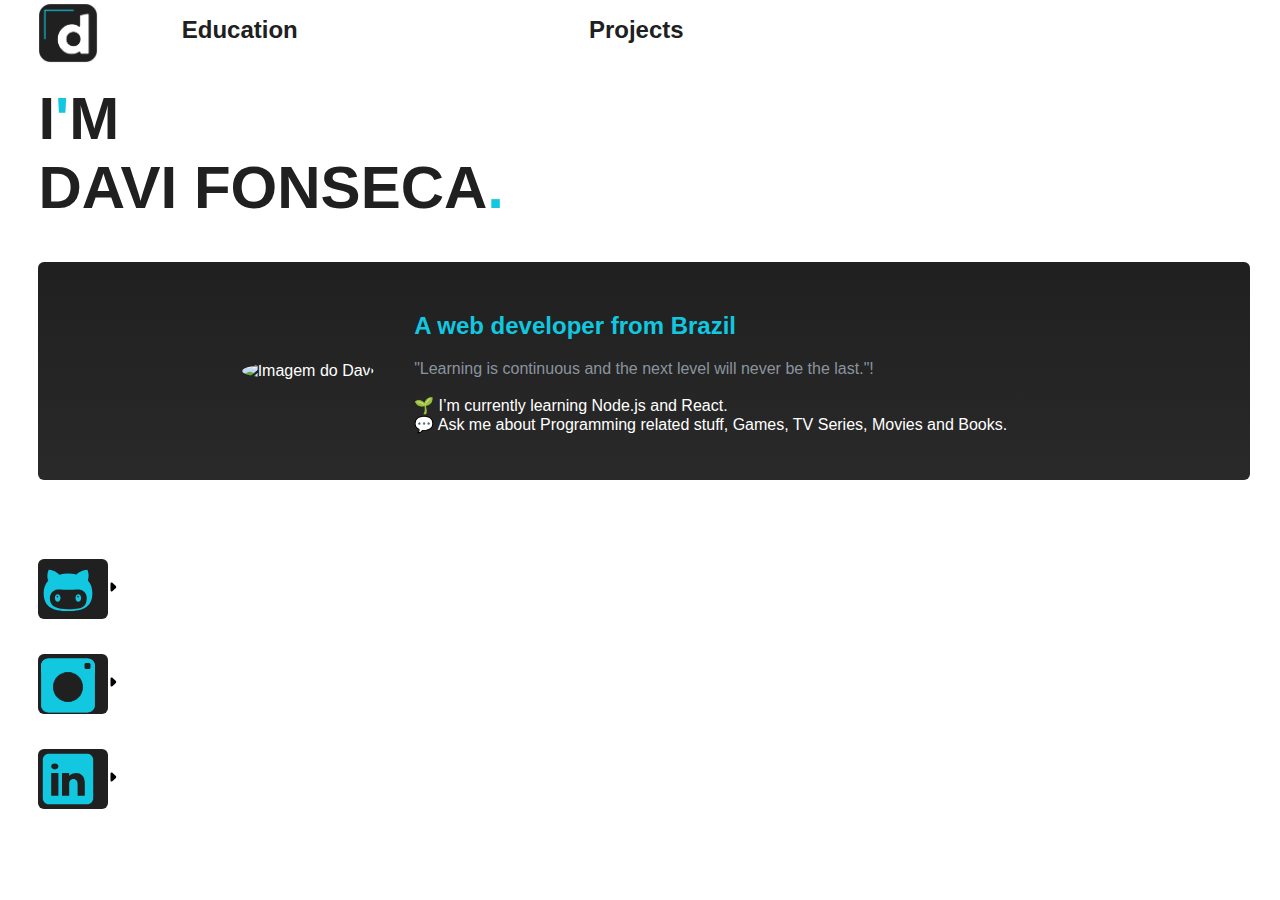
==== commit 60bb2355: "site 2.0" ====
--- a/index.html
+++ b/index.html
@@ -6,144 +6,114 @@
     <meta charset="utf-8">
     <meta name="viewport" content="width=device-width, height=device-height,initial-scale=1, user-scalable=no">
     <link rel="icon" href="imagens/logo.png">
-    <link href="geral.css" rel="stylesheet">
-    <style>
-        body {
-            background-image: URL("Imagens/perfil.JPEG");
-        }
-    </style>
+    <link href="style.css" rel="stylesheet">
 </head>
 
 <body>
-    <nav id="menu">
-        <ul>
-            <a href="https://github.com/davibrandao18/" target="_blank"><img class="logo" id="logo" src="Imagens/logo.png"
-                    height="60px"></a>
-            <li><a href="#top">Home</a></li>
-            <li><a href="#sobre">Sobre</a></li>
-            <li><a href="#Contato">Contatos</a></li>
-        </ul>
-    </nav>
+    <main>
+        <section id="initial_message">
+            <header>
+                <nav id="menu">
+                    <ul>
+                        <a href="https://github.com/davibrandao18/" target="_blank"><img class="logo" id="logo" src="Imagens/logo.png"
+                                height="60px"></a>
+                        <li><a href="education.html">Education</a></li>
+                        <li><a href="projects.html">Projects</a></li>
+                    </ul>
+                </nav>
+            </header>
 
-    <div id="conteudo">
+            <article>
+                <h1>I<span class="cordestaque">'</span>M<br/>DAVI FONSECA<span class="cordestaque">.</span></h1>
+            </article>
+            
+            <article id="conteudo">
+                <div>
+                    <img src="https://avatars.githubusercontent.com/u/50588380?s=460&u=bbee2d8c704ec167de22cbfc8eca4a420efd6540&v=4"
+                    alt="Imagem do Davi" 
+                    width="250px"
+                    id= "profile">
+                </div>
 
-        <!-- Olá -->
+                <!-- sobre -->
+                <div class="container">
+                    <h2>A web developer from Brazil</h2>
+                    <p>
+                        <span id="quote">"Learning is continuous and the next level will never be the last."!</span><br/><br/>
+                        🌱 I’m currently learning Node.js and React.<br/>
+                        💬 Ask me about Programming related stuff, Games, TV Series, Movies and Books.
+                    </p>
+                </div>
+            </article>
 
-        <div class="containers">
-            <h1>I
-                <span class="cordestaque">'</span>
-                M</h1>
-            <h1>DAVI</h1>
-            <h1>FONSECA
-                <span class="cordestaque">.</span>
-            </h1>
-        </div>
-
-        <!-- sobre -->
-        <div class="sobre" id="sobre">
-            <div class="timeline">
-                <div class="container left">
-                    <div class="content">
-                        <h2>2014 - 2015</h2>
-                        <p>Começo minha "jornada" por aqui, pois foi quando fiz meu primeiro curso no <a href="http://ios.org.br/" target="_blank">IOS</a> e 
-                        despertou o interesse pela área.</p>
-                    </div>
-                </div>
-                <div class="container right">
-                    <div class="content">
-                        <h2>2015 - 2017</h2>
-                        <p>Conclui todos os curso que o <a href="http://ios.org.br/" target="_blank">Instituto da Oportunidade Social</a> oferecia, detre eles o de desenvolvimento web.</p>
-                    </div>
-                </div>
-                <div class="container left">
-                    <div class="content">
-                        <h2>2018</h2>
-                        <p>Começei a trabalha como estargiário na NIDO Tecnologia, onde em paralelo as minhas atividades como suporte
-                        tive a oportunidade de conhecer novas tecnologias e como implementá-las na prática.</p>
-                    </div>
-                </div>
-                <div class="container right">
-                    <div class="content">
-                        <h2>2019</h2>
-                        <p>Engressei no ensino superior, cursando Ciência da Computação na universidade São Judas Tadeu.</p>
-                    </div>
-                </div>
-            </div>
-        </div>
-
-        <!-- contato -->
-        <div id="Contato">
-            <ul id="container">
-                <li>
-                    <div class="contato">
-                        <div class="imagem">
-                            <a href="https://web.whatsapp.com/send?phone=+551199385-0437&text=Ol%C3%A1,%20estou%20visitando%20o%20site%20e%20gostaria%20de%20mais%20informa%C3%A7%C3%B5es" target="_blank">
-                                <svg xmlns="http://www.w3.org/2000/svg" xmlns:xlink="http://www.w3.org/1999/xlink" version="1.1" id="Layer_1" x="0px" y="0px" viewBox="0 0 508 508" style="enable-background:new 0 0 508 508;" xml:space="preserve"><path style="fill:#00C451;" d="M504,378.4c0,68.8-56.4,125.6-125.2,125.6H129.2C60.4,504,4,447.2,4,378.4V128.8C4,60,60.4,4,129.2,4  h249.6C447.6,4,504,59.6,504,128.8V378.4z"/><path style="fill:#FFFFFF;" d="M410,253.6c0,84-68.4,152-153.2,152c-26.8,0-52-6.8-74-18.8L98,413.6l27.6-81.6  c-14-22.8-22-49.6-22-78.4c0-84,68.4-152,153.2-152C341.6,101.6,410,169.6,410,253.6 M256.8,125.6c-71.2,0-128.8,57.2-128.8,127.6  c0,28,9.2,54,24.4,74.8l-16,47.6L186,360c20.4,13.2,44.8,21.2,70.8,21.2c71.2,0,128.8-57.2,128.8-127.6  C385.6,183.2,328,125.6,256.8,125.6 M334,288.4c-0.8-1.6-3.6-2.4-7.2-4.4s-22.4-10.8-25.6-12c-3.2-1.2-6-2-8.4,2  c-2.4,3.6-9.6,12-12,14.8c-2,2.4-4.4,2.8-8,0.8s-16-5.6-30.4-18.4c-11.2-10-18.8-22-20.8-25.6s-0.4-5.6,1.6-7.6  c1.6-1.6,3.6-4.4,5.6-6.4s2.4-3.6,3.6-6.4c1.2-2.4,0.8-4.8-0.4-6.4c-0.8-2-8.4-20-11.6-27.6c-3.2-7.6-6.4-6-8.4-6s-4.8-0.4-7.2-0.4  s-6.4,0.8-10,4.8c-3.6,3.6-13.2,12.8-13.2,31.2s13.6,36,15.2,38.4c2,2.4,26,41.2,64,56.4c38,14.8,38,10,45.2,9.2  c6.8-0.8,22-8.8,25.2-17.6C335.2,297.6,335.2,290,334,288.4"/><path d="M378.8,508H129.2C58,508,0,450.4,0,379.2V129.6C0,58,58,0,129.2,0h249.6C450,0,508,58,508,129.6v249.6  C508,450.4,450,508,378.8,508z M129.2,8C62.4,8,8,62.4,8,129.6v249.6C8,445.6,62.4,500,129.2,500h249.6c66.8,0,121.2-54,121.2-120.8  V129.6C500,62.4,445.6,8,378.8,8C378.8,8,129.2,8,129.2,8z"/><path d="M370,484H138c-62.8,0-114-51.2-114-113.6v-232C24,76.4,76,24,138,24h231.2c2.4,0,4,1.6,4,4s-1.6,4-4,4H138  C80.4,32,32,80.8,32,138.4v232C32,427.6,80.8,476,138,476h232c57.6,0,106-48.4,106-105.6V258c0-2.4,1.6-4,4-4s4,1.6,4,4v112.4  C484,433.2,432.8,484,370,484z"/><path d="M446.8,65.6c-1.2,0-2-0.4-2.8-1.2C424.4,44.8,393.6,32,366,32c-2.4,0-4-1.6-4-4s1.6-4,4-4c30,0,62,13.2,83.6,34.8  c1.6,1.6,1.6,4,0,5.6C449.2,65.2,448,65.6,446.8,65.6z"/><path d="M480,234c-2.4,0-4-1.6-4-4v-59.2c0-2.4,1.6-4,4-4s4,1.6,4,4V230C484,232.4,482.4,234,480,234z"/><path d="M256.4,386.4c-25.6,0-50-7.2-71.6-20.8l-47.6,15.2c-1.6,0.4-3.2,0-4-1.2s-1.6-2.8-0.8-4L148,330c-15.6-22.4-24-48.4-24-75.6  c0-72.8,59.6-131.6,132.8-131.6S389.6,182,389.6,254.4C389.2,327.2,329.6,386.4,256.4,386.4z M185.6,357.2c0.8,0,1.6,0.4,2,0.8  c20.4,13.6,44,20.4,68.8,20.4c68.8,0,124.8-55.6,124.8-123.6c0-68.4-56-123.6-124.8-123.6s-124.8,55.6-124.8,123.6  c0,26.4,8.4,51.2,23.6,72.4c0.8,1.2,0.8,2.4,0.4,3.6l-13.6,40l42-13.2C184.8,357.2,185.2,357.2,185.6,357.2z M298,330.4  c-5.6,0-15.6-2-38-10.8c-23.6-9.6-46.8-29.6-65.2-56.8c-0.4-0.4-0.8-0.8-0.8-1.2c-4.8-6.4-16-23.2-16-40.8  c0-18.8,9.6-28.8,13.6-33.2l0.8-0.8c4.8-5.2,10.8-6,12.8-6c1.2,0,2.8,0,4,0s2,0,3.2,0h0.4c4-0.4,8,0.4,11.6,8.8  c1.2,2.4,2.8,6.4,4.4,10.4c2.8,6.8,6.4,15.6,7.2,16.8s2.8,5.2,0.4,10L236,228c-0.8,2-2,3.6-3.6,6c-0.8,0.8-1.2,1.6-2,2.4  c-1.2,1.6-2.8,3.2-4,4.4c-1.6,1.6-1.6,1.6-1.2,2.8c1.2,2,0.4,4.4-1.6,5.6c-2,1.2-4.4,0.4-5.6-1.6c-4-6.4,0.4-10.8,2.4-12.4  c0.8-0.8,2-2.4,3.2-3.6c0.8-0.8,1.6-1.6,2-2.4c1.2-1.6,1.6-2.4,2.8-4.4l0.4-1.2c0.4-0.8,0.4-1.6-0.4-2.8c-0.8-1.2-3.2-7.2-7.2-17.2  c-1.6-4-3.2-8-4.4-10.4c-1.6-4-2.4-4-3.6-3.6c-1.6,0-3.2,0-4.8,0c-1.2,0-2.4,0-3.6,0c-1.2,0-4.4,0.4-7.2,3.2l-0.8,0.8  c-3.6,4-11.2,12-11.2,27.6s11.2,31.6,14.4,36c0,0.4,0.4,0.8,0.8,1.2c17.6,26,39.6,44.8,61.6,53.6c30.4,12,35.6,10.8,39.6,9.6  c1.2-0.4,2.4-0.4,3.6-0.8c6-0.4,19.6-8.4,22-15.2c2.4-6.8,2.8-12.8,2.4-14.4c-0.4-0.4-2-1.2-3.6-1.6l-2-0.8  c-4.8-2.4-22.4-10.8-25.2-12c-2.8-1.2-2.8-1.2-3.6,0.4c-3.2,4.8-12,14.8-12,15.2c-5.2,5.6-10.8,2.8-12.8,2c-0.4-0.4-1.2-0.4-2.4-0.8  c-5.2-2.4-16.4-7.2-28.8-18c-1.6-1.6-2-4-0.4-5.6s4-2,5.6-0.4c11.6,10.4,21.2,14.4,26.8,16.8c1.2,0.4,2,0.8,2.8,1.2  c2.4,1.2,2.4,0.8,3.2,0c2.8-3.2,9.2-10.8,11.6-14c4.4-6.4,10-4.4,13.2-3.6c4,1.6,23.6,10.8,26,12.4l2,0.8c3.2,1.6,5.6,2.8,6.8,4.8  c2,3.2,1.2,12.8-2,21.2c-4,10.8-20.8,19.6-28.8,20.4c-0.8,0-1.6,0.4-2.4,0.4C302.4,329.6,300.8,330.4,298,330.4z"/><path d="M97.6,418.4c-1.2,0-2-0.4-2.8-1.2c-1.2-1.2-1.6-2.8-0.8-4l27.2-79.6c-14-24-21.6-51.2-21.6-78.8c0-86,70.4-156,157.2-156  s157.2,70,157.2,156s-70.4,156-157.2,156c-26,0-51.6-6.4-74.4-18.4l-83.2,26.4C98.4,418.4,98,418.4,97.6,418.4z M256.4,106.4  c-82.4,0-149.2,66.4-149.2,148c0,26.8,7.2,53.2,21.2,76.4c0.8,1.2,0.8,2.4,0.4,3.2l-25.2,74l77.2-24.4c1.2-0.4,2-0.4,3.2,0.4  c22,12,46.8,18.4,72,18.4c82.4,0,149.2-66.4,149.2-148C405.6,172.8,338.8,106.4,256.4,106.4z"/><g></g><g></g><g></g><g></g><g></g><g></g><g></g><g></g><g></g><g></g><g></g><g></g><g></g><g></g><g></g></svg>
-                            </a> 
-                            <span class="setinha">    
-                                <svg xmlns="http://www.w3.org/2000/svg" height="30" viewBox="0 0 24 24" width="30"><path d="M0 0h24v24H0V0z" fill="none"/><path d="M11.71 15.29l2.59-2.59c.39-.39.39-1.02 0-1.41L11.71 8.7c-.63-.62-1.71-.18-1.71.71v5.17c0 .9 1.08 1.34 1.71.71z"/></svg>
-                            </span>
+            <article id="contato">
+                <ul id="container">
+                    <li>
+                        <div class="contato">
+                            <div class="imagem">
+                                <a href="https://github.com/davibrandao18" target="_blank">
+                                    <svg xmlns="http://www.w3.org/2000/svg" x="0px" y="0px"
+                                        width="96" height="96"
+                                        viewBox="0 0 172 172"
+                                        style=" fill:#000000; height: 63px;"><g fill="none" fill-rule="nonzero" stroke="none" stroke-width="1" stroke-linecap="butt" stroke-linejoin="miter" stroke-miterlimit="10" stroke-dasharray="" stroke-dashoffset="0" font-family="none" font-weight="none" font-size="none" text-anchor="none" style="mix-blend-mode: normal"><path d="M0,172v-172h172v172z" fill="none"></path><g fill="#12c7e0"><path d="M30.57031,26.875c0,0 -3.69531,6.48779 -3.69531,17.46875c0,7.28565 1.65869,11.12793 2.85547,13.10156c-8.39844,8.73438 -13.60547,20.57617 -13.60547,35.77734c0,38.92676 24.67041,51.90234 69.875,51.90234c45.20459,0 69.875,-12.97558 69.875,-51.90234c0,-15.72607 -4.91308,-27.54687 -12.93359,-36.11328c1.99463,-5.96289 4.24121,-17.2168 -1.34375,-30.23437c-16.6709,0 -30.57031,12.80762 -31.07422,13.26953c-7.78955,-1.70068 -16.06201,-2.51953 -24.52344,-2.51953c-8.6294,0 -17.09082,1.04981 -25.02734,3.02344c-11.16992,-11.06494 -24.64941,-13.77344 -30.40234,-13.77344zM111.19531,82.97656c4.53516,-0.04199 8.73438,0.33594 12.42969,1.51172c9.84717,3.12842 16.125,12.17773 16.125,22.33984c0,28.13477 -15.09619,32.92188 -53.75,32.92188c-28.72266,0 -52.07031,-5.06006 -52.07031,-31.91406c0,-10.24609 5.56396,-16.04102 9.57422,-19.65234c8.81836,-7.93652 22.73877,-4.03125 42.49609,-4.03125c8.98633,0 17.61572,-1.0918 25.19531,-1.17578zM56.4375,96.75c-4.45117,0 -8.0625,4.8081 -8.0625,10.75c0,5.9419 3.61133,10.75 8.0625,10.75c4.45117,0 8.0625,-4.8081 8.0625,-10.75c0,-5.9419 -3.61133,-10.75 -8.0625,-10.75zM115.5625,96.75c-4.45117,0 -8.0625,4.8081 -8.0625,10.75c0,5.9419 3.61133,10.75 8.0625,10.75c4.45117,0 8.0625,-4.8081 8.0625,-10.75c0,-5.9419 -3.61133,-10.75 -8.0625,-10.75zM55.59766,101.28516c1.25977,0 2.18359,1.0708 2.18359,2.35156c0,1.28076 -0.92383,2.35156 -2.18359,2.35156c-1.25977,0 -2.35156,-1.0708 -2.35156,-2.35156c0,-1.28076 1.0918,-2.35156 2.35156,-2.35156zM114.72266,101.28516c1.25977,0 2.18359,1.0708 2.18359,2.35156c0,1.28076 -0.92383,2.35156 -2.18359,2.35156c-1.25977,0 -2.35156,-1.0708 -2.35156,-2.35156c0,-1.28076 1.0918,-2.35156 2.35156,-2.35156z"></path></g></g></svg>
+                                </a> 
+                                <span class="setinha">    
+                                    <svg xmlns="http://www.w3.org/2000/svg" height="30" viewBox="0 0 24 24" width="30"><path d="M0 0h24v24H0V0z" fill="none"/><path d="M11.71 15.29l2.59-2.59c.39-.39.39-1.02 0-1.41L11.71 8.7c-.63-.62-1.71-.18-1.71.71v5.17c0 .9 1.08 1.34 1.71.71z"/></svg>
+                                </span>
+                            </div>
+        
+                            <div class="texto">
+                                <svg xmlns="http://www.w3.org/2000/svg" height="24" viewBox="0 0 24 24" width="24"><path d="M0 0h24v24H0V0z" fill="none"/><path d="M19 11H7.83l4.88-4.88c.39-.39.39-1.03 0-1.42-.39-.39-1.02-.39-1.41 0l-6.59 6.59c-.39.39-.39 1.02 0 1.41l6.59 6.59c.39.39 1.02.39 1.41 0 .39-.39.39-1.02 0-1.41L7.83 13H19c.55 0 1-.45 1-1s-.45-1-1-1z"/></svg>
+                                <p>Que tal ver meu portifólio ?</p>
+                            </div>
                         </div>
-    
-                        <div class="texto">
-                            <svg xmlns="http://www.w3.org/2000/svg" height="24" viewBox="0 0 24 24" width="24"><path d="M0 0h24v24H0V0z" fill="none"/><path d="M19 11H7.83l4.88-4.88c.39-.39.39-1.03 0-1.42-.39-.39-1.02-.39-1.41 0l-6.59 6.59c-.39.39-.39 1.02 0 1.41l6.59 6.59c.39.39 1.02.39 1.41 0 .39-.39.39-1.02 0-1.41L7.83 13H19c.55 0 1-.45 1-1s-.45-1-1-1z"/></svg>
-                            <p>Vamos conversar?</p>
+                    </li>
+        
+                    <li>
+                        <div class="contato">
+                            <div class="imagem">
+                                <a href="https://www.instagram.com/davibrandao18/" target="_blank">
+                                    <svg xmlns="http://www.w3.org/2000/svg" x="0px" y="0px"
+                                        width="96" height="96"
+                                        viewBox="0 0 172 172"
+                                        style=" fill:#000000; height: 63px;"><g fill="none" fill-rule="nonzero" stroke="none" stroke-width="1" stroke-linecap="butt" stroke-linejoin="miter" stroke-miterlimit="10" stroke-dasharray="" stroke-dashoffset="0" font-family="none" font-weight="none" font-size="none" text-anchor="none" style="mix-blend-mode: normal"><path d="M0,172v-172h172v172z" fill="none"></path><g><path d="M30.1,162.325c-11.2617,0 -20.425,-9.1633 -20.425,-20.425v-111.8c0,-11.2617 9.1633,-20.425 20.425,-20.425h111.8c11.2617,0 20.425,9.1633 20.425,20.425v111.8c0,11.2617 -9.1633,20.425 -20.425,20.425z" fill="#12c7e0"></path><path d="M141.9,10.75c10.67045,0 19.35,8.67955 19.35,19.35v111.8c0,10.67045 -8.67955,19.35 -19.35,19.35h-111.8c-10.67045,0 -19.35,-8.67955 -19.35,-19.35v-111.8c0,-10.67045 8.67955,-19.35 19.35,-19.35h111.8M141.9,8.6h-111.8c-11.87445,0 -21.5,9.62555 -21.5,21.5v111.8c0,11.87445 9.62555,21.5 21.5,21.5h111.8c11.87445,0 21.5,-9.62555 21.5,-21.5v-111.8c0,-11.87445 -9.62555,-21.5 -21.5,-21.5z" fill="#12c7e0"></path><path d="M163.4,49.45h-154.8v-19.35c0,-11.87445 9.62555,-21.5 21.5,-21.5h111.8c11.87445,0 21.5,9.62555 21.5,21.5z" fill="#12c7e0"></path><path d="M137.6,38.7h8.6c2.37575,0 4.3,-1.92425 4.3,-4.3v-8.6c0,-2.37575 -1.92425,-4.3 -4.3,-4.3h-8.6c-2.37575,0 -4.3,1.92425 -4.3,4.3v8.6c0,2.37575 1.92425,4.3 4.3,4.3z" fill="#202020"></path><path d="M25.8,15.05h8.6v34.4h-8.6z" fill="#12c7e0"></path><path d="M34.4,15.05h8.6v34.4h-8.6z" fill="#12c7e0"></path><path d="M43,15.05h8.6v34.4h-8.6z" fill="#12c7e0"></path><path d="M51.6,15.05h8.6v34.4h-8.6z" fill="#12c7e0"></path><path d="M86,38.7c-28.49789,0 -51.6,23.10211 -51.6,51.6c0,28.49789 23.10211,51.6 51.6,51.6c28.49789,0 51.6,-23.10211 51.6,-51.6c0,-28.49789 -23.10211,-51.6 -51.6,-51.6z" fill="#12c7e0"></path><path d="M86,132.225c-23.1168,0 -41.925,-18.8082 -41.925,-41.925c0,-23.1168 18.8082,-41.925 41.925,-41.925c23.1168,0 41.925,18.8082 41.925,41.925c0,23.1168 -18.8082,41.925 -41.925,41.925z" fill="#202020"></path><path d="M86,49.45c22.52555,0 40.85,18.32445 40.85,40.85c0,22.52555 -18.32445,40.85 -40.85,40.85c-22.52555,0 -40.85,-18.32445 -40.85,-40.85c0,-22.52555 18.32445,-40.85 40.85,-40.85M86,47.3c-23.7489,0 -43,19.2511 -43,43c0,23.7489 19.2511,43 43,43c23.7489,0 43,-19.2511 43,-43c0,-23.7489 -19.2511,-43 -43,-43z" fill="#202020"></path><path d="M86,83.85c-3.56224,0 -6.45,2.88776 -6.45,6.45c0,3.56224 2.88776,6.45 6.45,6.45c3.56224,0 6.45,-2.88776 6.45,-6.45c0,-3.56224 -2.88776,-6.45 -6.45,-6.45z" fill="#202020"></path></g></g></svg>
+                                </a> 
+                                <span class="setinha">    
+                                    <svg xmlns="http://www.w3.org/2000/svg" height="30" viewBox="0 0 24 24" width="30"><path d="M0 0h24v24H0V0z" fill="none"/><path d="M11.71 15.29l2.59-2.59c.39-.39.39-1.02 0-1.41L11.71 8.7c-.63-.62-1.71-.18-1.71.71v5.17c0 .9 1.08 1.34 1.71.71z"/></svg>
+                                </span>
+                            </div>
+        
+                            <div class="texto">
+                                <svg xmlns="http://www.w3.org/2000/svg" height="24" viewBox="0 0 24 24" width="24"><path d="M0 0h24v24H0V0z" fill="none"/><path d="M19 11H7.83l4.88-4.88c.39-.39.39-1.03 0-1.42-.39-.39-1.02-.39-1.41 0l-6.59 6.59c-.39.39-.39 1.02 0 1.41l6.59 6.59c.39.39 1.02.39 1.41 0 .39-.39.39-1.02 0-1.41L7.83 13H19c.55 0 1-.45 1-1s-.45-1-1-1z"/></svg>
+                                <p>Siga-me no Instagram !</p>
+                            </div>
                         </div>
-                    </div>
-    
-                </li>
-    
-                <li>
-                    <div class="contato">
-                        <div class="imagem">
-                            <a href="https://www.instagram.com/davibrandao18/" target="_blank">
-                                <svg xmlns="http://www.w3.org/2000/svg" xmlns:xlink="http://www.w3.org/1999/xlink" version="1.1" id="Layer_1" x="0px" y="0px" viewBox="0 0 508 508" style="enable-background:new 0 0 508 508;" xml:space="preserve"><path style="fill:#8e39a5;" d="M504,378.8c0,68.8-56.4,125.2-125.2,125.2H129.2C60.4,504,4,447.6,4,378.8V129.2  C4,60.4,60.4,4,129.2,4h249.6C447.6,4,504,60.4,504,129.2V378.8z"/><path style="fill:#FFFFFF;" d="M349.2,99.2H158.4c-33.2,0-59.2,26-59.2,59.2V222v127.6c0,33.2,26,59.2,59.2,59.2h191.2  c33.2,0,59.2-26,59.2-59.2V222v-63.6c0-33.2-26-59.2-59.2-59.2 M366.4,134h6.4v6.8v46h-52.4V134H366.4z M209.6,222  c10-14,26-22.8,44.4-22.8s34.4,9.2,44.4,22.8c6.4,9.2,10.4,20,10.4,32c0,30.4-24.8,54.8-54.8,54.8c-30.4,0-54.8-24.8-54.8-54.8  C199.2,242,202.8,231.2,209.6,222 M380.8,349.6c0,16.4-14.8,31.2-31.2,31.2H158.4c-16.4,0-31.2-14.8-31.2-31.2V222.4h48  c-4,8-6.4,20.4-6.4,32c0,47.2,38.4,85.2,85.2,85.2c47.2,0,85.2-38,85.2-85.2c0-11.2-2.4-24-6.4-32h48L380.8,349.6L380.8,349.6z"/><path d="M378.8,508H129.2C58,508,0,450,0,378.8V129.2C0,58,58,0,129.2,0h249.6C450,0,508,58,508,129.2v249.6  C508,450,450,508,378.8,508z M129.2,8C62.4,8,8,62.4,8,129.2v249.6C8,445.6,62.4,500,129.2,500h249.6c66.8,0,121.2-54.4,121.2-121.2  V129.2C500,62.4,445.6,8,378.8,8H129.2z"/><path d="M370,484H138c-62,0-114-52.4-114-114V138C24,76,76,24,138,24h231.2c2.4,0,4,1.6,4,4s-1.6,4-4,4H138C80.4,32,32,80.4,32,138  v232c0,57.6,48.8,106,106,106h232c57.6,0,106-48.8,106-106V258c0-2.4,1.6-4,4-4s4,1.6,4,4v112C484,432,432,484,370,484z"/><path d="M446.8,65.2c-1.2,0-2-0.4-2.8-1.2c-19.6-19.6-49.2-32-77.2-32c-2.4,0-4-1.6-4-4s1.6-4,4-4c30,0,61.6,13.2,82.8,34.4  c1.6,1.6,1.6,4,0,5.6C449.2,64.8,448,65.2,446.8,65.2z"/><path d="M480,234c-2.4,0-4-1.6-4-4v-59.2c0-2.4,1.6-4,4-4s4,1.6,4,4V230C484,232.4,482.4,234,480,234z"/><path d="M254,312.8c-32.4,0-58.8-26.4-58.8-58.8c0-12.4,4-24.4,11.2-34.4c11.2-15.2,28.8-24.4,47.6-24.4s36.8,9.2,47.6,24.4  c7.2,10,11.2,22,11.2,34.4C312.8,286.4,286.4,312.8,254,312.8z M254,203.2c-16.4,0-31.6,8-41.2,21.2c-6.4,8.8-9.6,19.2-9.6,29.6  c0,28,22.8,50.8,50.8,50.8s50.8-22.8,50.8-50.8c0-10.8-3.2-20.8-9.6-29.6C285.6,211.2,270.4,203.2,254,203.2z"/><path d="M349.6,384.8H158.4c-18.8,0-35.2-16.4-35.2-35.2V222.4c0-2.4,1.6-4,4-4h48c1.2,0,2.8,0.8,3.6,2s0.8,2.8,0,4  c-3.6,7.2-6,18.8-6,30c0,44.8,36.4,81.2,81.2,81.2s81.2-36.4,81.2-81.2c0-11.2-2.4-23.2-6-30c-0.8-1.2-0.4-2.8,0-4  c0.8-1.2,2-2,3.6-2h48c2.4,0,4,1.6,4,4V350C384.8,368.4,368.4,384.8,349.6,384.8z M131.2,226.4V350c0,14.4,13.2,27.2,27.2,27.2  h191.2c14.4,0,27.2-12.8,27.2-27.2V226.4h-38c2.8,8,4.4,18,4.4,28c0,49.2-40,89.2-89.2,89.2s-89.2-40-89.2-89.2c0-10,1.6-20,4.4-28  L131.2,226.4L131.2,226.4z"/><path d="M320.8,190.8c-1.2,0-2-0.4-2.8-1.2s-1.2-1.6-1.2-2.8V134c0-2.4,1.6-4,4-4h52.4c1.2,0,2,0.4,2.8,1.2s1.2,1.6,1.2,2.8v52.8  c0,2.4-1.6,4-4,4H320.8L320.8,190.8z M324.8,138v44.8h44.4V138H324.8z"/><path d="M349.6,412.8H158.4c-35.2,0-63.2-27.6-63.2-63.2V158.4c0-35.2,27.6-63.2,63.2-63.2h191.2c35.6,0,63.6,28,63.6,63.6  c0,2.4-1.6,4-4,4s-4-1.6-4-4c0-31.2-24.4-55.6-55.6-55.6H158.4c-30.8,0-55.2,24-55.2,55.2V350c0,30.8,24,55.2,55.2,55.2h191.2  c30.8,0,55.2-24,55.2-55.2v-96c0-2.4,1.6-4,4-4s4,1.6,4,4v95.6C412.8,385.2,385.2,412.8,349.6,412.8z"/><g></g><g></g><g></g><g></g><g></g><g></g><g></g><g></g><g></g><g></g><g></g><g></g><g></g><g></g><g></g></svg>
-                            </a> 
-                            <span class="setinha">    
-                                <svg xmlns="http://www.w3.org/2000/svg" height="30" viewBox="0 0 24 24" width="30"><path d="M0 0h24v24H0V0z" fill="none"/><path d="M11.71 15.29l2.59-2.59c.39-.39.39-1.02 0-1.41L11.71 8.7c-.63-.62-1.71-.18-1.71.71v5.17c0 .9 1.08 1.34 1.71.71z"/></svg>
-                            </span>
+                    </li>
+        
+                    <li>
+                        <div class="contato">
+                            <div class="imagem">
+                                <a href="https://linkedin.com/in/davibrandao18/" target="_blank">
+                                    <svg xmlns="http://www.w3.org/2000/svg" x="0px" y="0px"
+                                        width="96" height="96"
+                                        viewBox="0 0 172 172"
+                                        style=" fill:#000000; height: 60px;"><g fill="none" fill-rule="nonzero" stroke="none" stroke-width="1" stroke-linecap="butt" stroke-linejoin="miter" stroke-miterlimit="10" stroke-dasharray="" stroke-dashoffset="0" font-family="none" font-weight="none" font-size="none" text-anchor="none" style="mix-blend-mode: normal"><path d="M0,172v-172h172v172z" fill="none"></path><g fill="#12c7e0"><path d="M141.04,13.76h-110.08c-9.4944,0 -17.2,7.7056 -17.2,17.2v110.08c0,9.4944 7.7056,17.2 17.2,17.2h110.08c9.4944,0 17.2,-7.7056 17.2,-17.2v-110.08c0,-9.4944 -7.7056,-17.2 -17.2,-17.2zM58.48,68.8v65.36h-20.64v-65.36zM37.84,49.7768c0,-4.816 4.128,-8.4968 10.32,-8.4968c6.192,0 10.0792,3.6808 10.32,8.4968c0,4.816 -3.8528,8.7032 -10.32,8.7032c-6.192,0 -10.32,-3.8872 -10.32,-8.7032zM134.16,134.16h-20.64c0,0 0,-31.8544 0,-34.4c0,-6.88 -3.44,-13.76 -12.04,-13.8976h-0.2752c-8.3248,0 -11.7648,7.0864 -11.7648,13.8976c0,3.1304 0,34.4 0,34.4h-20.64v-65.36h20.64v8.8064c0,0 6.6392,-8.8064 19.9864,-8.8064c13.6568,0 24.7336,9.3912 24.7336,28.4144z"></path></g></g></svg>
+                                </a> 
+                                <span class="setinha">    
+                                    <svg xmlns="http://www.w3.org/2000/svg" height="30" viewBox="0 0 24 24" width="30"><path d="M0 0h24v24H0V0z" fill="none"/><path d="M11.71 15.29l2.59-2.59c.39-.39.39-1.02 0-1.41L11.71 8.7c-.63-.62-1.71-.18-1.71.71v5.17c0 .9 1.08 1.34 1.71.71z"/></svg>
+                                </span>
+                            </div>
+        
+                            <div class="texto">
+                                <svg xmlns="http://www.w3.org/2000/svg" height="24" viewBox="0 0 24 24" width="24"><path d="M0 0h24v24H0V0z" fill="none"/><path d="M19 11H7.83l4.88-4.88c.39-.39.39-1.03 0-1.42-.39-.39-1.02-.39-1.41 0l-6.59 6.59c-.39.39-.39 1.02 0 1.41l6.59 6.59c.39.39 1.02.39 1.41 0 .39-.39.39-1.02 0-1.41L7.83 13H19c.55 0 1-.45 1-1s-.45-1-1-1z"/></svg>
+                                <p>Vamos nos conectar ?</p>
+                            </div>
                         </div>
-    
-                        <div class="texto">
-                            <svg xmlns="http://www.w3.org/2000/svg" height="24" viewBox="0 0 24 24" width="24"><path d="M0 0h24v24H0V0z" fill="none"/><path d="M19 11H7.83l4.88-4.88c.39-.39.39-1.03 0-1.42-.39-.39-1.02-.39-1.41 0l-6.59 6.59c-.39.39-.39 1.02 0 1.41l6.59 6.59c.39.39 1.02.39 1.41 0 .39-.39.39-1.02 0-1.41L7.83 13H19c.55 0 1-.45 1-1s-.45-1-1-1z"/></svg>
-                            <p>Siga no Instagram!</p>
-                        </div>
-                    </div>
-                </li>
-    
-                <li>
-                    <div class="contato">
-                        <div class="imagem">
-                            <a href="https://linkedin.com/in/davibrandao18/" target="_blank">
-                                <svg xmlns="http://www.w3.org/2000/svg" xmlns:xlink="http://www.w3.org/1999/xlink" version="1.1" id="Layer_1" x="0px" y="0px" viewBox="0 0 508 508" style="enable-background:new 0 0 508 508;" xml:space="preserve"><path style="fill:#0074B5;" d="M504,378.8c0,68.8-56.4,125.2-125.2,125.2H129.2C60.4,504,4,447.6,4,378.8V129.2  C4,60.4,60.4,4,129.2,4h249.6C447.6,4,504,60.4,504,129.2V378.8z"/><g><rect x="99.2" y="202.4" style="fill:#FFFFFF;" width="71.6" height="206.4"/><path style="fill:#FFFFFF;" d="M134.4,170.8c20,0,36.4-16.4,36.4-36.4S154.4,98,134.4,98S98,114.4,98,134.4   C98,154.4,114.4,170.8,134.4,170.8"/><path style="fill:#FFFFFF;" d="M408.8,295.6c0-56-11.6-93.6-76.8-93.6c-31.6,0-52,12.4-60.4,28H270v-27.6h-55.6v206.4H274v-102   c0-27.2,5.6-53.6,39.2-53.6c33.2,0,36.4,31.2,36.4,55.2v100h59.6V295.6H408.8z"/></g><path d="M378.8,508H129.2C58,508,0,450,0,378.8V129.2C0,58,58,0,129.2,0h249.6C450,0,508,58,508,129.2v249.6  C508,450,450,508,378.8,508z M129.2,8C62.4,8,8,62.4,8,129.2v249.6C8,445.6,62.4,500,129.2,500h249.6c66.8,0,121.2-54.4,121.2-121.2  V129.2C500,62.4,445.6,8,378.8,8H129.2z"/><path d="M370,484H138c-62,0-114-52.4-114-114.4V138C24,76,76,24,138,24h231.2c2.4,0,4,1.6,4,4s-1.6,4-4,4H138  C80.4,32,32,80.4,32,138v232c0,57.6,48.8,106.4,106,106.4h232c57.6,0,106-48.8,106-106.4V258c0-2.4,1.6-4,4-4s4,1.6,4,4v112  C484,432,432,484,370,484z"/><path d="M446.8,65.2c-1.2,0-2-0.4-2.8-1.2c-20.4-20.4-47.6-32-75.2-32c-2.4,0-4-1.6-4-4s1.6-4,4-4c29.6,0,58.8,12.4,80.8,34.4  c1.6,1.6,1.6,4,0,5.6C449.2,64.8,448,65.2,446.8,65.2z"/><path d="M480,234c-2.4,0-4-1.6-4-4v-59.2c0-2.4,1.6-4,4-4s4,1.6,4,4V230C484,232.4,482.4,234,480,234z"/><path d="M408.8,412.8h-59.6c-2.4,0-4-1.6-4-4v-100c0-26.8-4-51.2-32.4-51.2c-24.8,0-35.2,14.4-35.2,49.6v102c0,2.4-1.6,4-4,4h-59.2  c-2.4,0-4-1.6-4-4V202.4c0-2.4,1.6-4,4-4H270c2.4,0,4,1.6,4,4v17.2c12-13.2,32.4-20.8,58-20.8c2.4,0,4,1.6,4,4s-1.6,4-4,4  c-27.6,0-48.4,9.2-57.2,25.2c-0.8,1.2-2,2-3.6,2H270c-2.4,0-4-1.6-4-4v-23.6h-47.6v198.4H270v-98c0-24.8,4.4-57.6,43.2-57.6  c40.4,0,40.4,43.2,40.4,59.2v96h51.6V297.6c0-2.4,1.6-4,4-4s4,1.6,4,4v111.2C412.8,410.8,410.8,412.8,408.8,412.8z M170.8,412.8  H99.2c-2.4,0-4-1.6-4-4V202.4c0-2.4,1.6-4,4-4h71.6c2.4,0,4,1.6,4,4v206.4C174.8,410.8,172.8,412.8,170.8,412.8z M103.2,404.8h63.6  V206.4h-63.6V404.8z M134.4,174.8c-22.4,0-40.4-18-40.4-40.4C94,112,112,94,134.4,94c2.4,0,4,1.6,4,4s-1.6,4-4,4  c-18,0-32.4,14.4-32.4,32.4s14.4,32.4,32.4,32.4s32.4-14.4,32.4-32.4c0-2.4,1.6-4,4-4s4,1.6,4,4  C174.8,156.8,156.8,174.8,134.4,174.8z"/><g></g><g></g><g></g><g></g><g></g><g></g><g></g><g></g><g></g><g></g><g></g><g></g><g></g><g></g><g></g></svg>
-                            </a> 
-                            <span class="setinha">    
-                                <svg xmlns="http://www.w3.org/2000/svg" height="30" viewBox="0 0 24 24" width="30"><path d="M0 0h24v24H0V0z" fill="none"/><path d="M11.71 15.29l2.59-2.59c.39-.39.39-1.02 0-1.41L11.71 8.7c-.63-.62-1.71-.18-1.71.71v5.17c0 .9 1.08 1.34 1.71.71z"/></svg>
-                            </span>
-                        </div>
-    
-                        <div class="texto">
-                            <svg xmlns="http://www.w3.org/2000/svg" height="24" viewBox="0 0 24 24" width="24"><path d="M0 0h24v24H0V0z" fill="none"/><path d="M19 11H7.83l4.88-4.88c.39-.39.39-1.03 0-1.42-.39-.39-1.02-.39-1.41 0l-6.59 6.59c-.39.39-.39 1.02 0 1.41l6.59 6.59c.39.39 1.02.39 1.41 0 .39-.39.39-1.02 0-1.41L7.83 13H19c.55 0 1-.45 1-1s-.45-1-1-1z"/></svg>
-                            <p>Que tal ver meu portifólio ?</p>
-                        </div>
-                    </div>
-                </li>
-    
-                <li>
-                    <div class="oi">       
-                        <h4>Alguma dúvida?<br>Entre em contato.</h4>
-            
-                        <input class="caixa1" type="text"  placeholder="meu_email@gmail.com">
-                        <input class="caixa2" type="text"  placeholder="Digite sua mensagem....">
-                        <button onclick="alerta()" width="50px">Enviar</button>
-                    </div>
-                </li>
-            </ul>
-        </div>
-
-    </div>
-
-
+                    </li>
+                </ul>
+            </article>
+        </section>
+    </main>
 </body>
 
 </html>--- a/style.css
+++ b/style.css
@@ -0,0 +1,181 @@
+Body {
+    background-repeat: no-repeat;
+    background-size: 260px;
+    background-position: 900px 150px;
+    border-radius: 500px;
+    font-family: -apple-system, BlinkMacSystemFont, 'Segoe UI', Roboto, Oxygen, Ubuntu, Cantarell, 'Open Sans', 'Helvetica Neue', sans-serif;
+    color: white;
+    margin: 0px;
+    padding-left: 3vw;
+    padding-right: 3vw;
+}
+
+.logo {
+    position: absolute;
+    margin-top: -13px;
+    transition: transform 2s;
+}
+
+.logo:hover {
+    transform: rotate(360deg);
+}
+
+#menu ul {
+    padding: 0;
+}
+
+#menu li {
+    margin-left: 11%;
+    margin-right: 11%;
+    height: 100%;
+}
+
+#menu li, a {
+    font-weight: 600;
+    list-style: none;
+    display: inline;
+    font-size: 18pt;
+}
+
+#menu {
+    /*background-color: #202020;*/
+    /*background: linear-gradient(to bottom, #202020, #2c2c2c 130%);*/
+    /*background: rgba(32, 32, 32, 0.3);*/
+    /*background: linear-gradient( to top, #ffff , rgba(32, 32, 32, 0.8) 10%);*/
+    box-sizing: border-box;
+    transition: heigth 2s, width 2s;
+}
+
+#menu li a:link {
+    color: #202020;
+    text-decoration: none;
+    padding: 10px;
+    margin: 1px 1px 1px 1px;
+}
+
+#menu li a:visited {
+    color: #202020;
+}
+
+#menu li a:hover {
+    /*background-color: rgba(18, 199, 224, 0.1);*/
+    color: #12c7e0;
+    border-radius: 3px 3px 3px 3px;
+    border-bottom: 1px solid #12c7e0;
+    text-shadow: 1px 2px 10px #12c7e0;
+}
+
+.cordestaque {
+    color: #12c7e0;
+}
+
+#quote {
+    color: #8B949E;
+}
+
+#profile {
+    border-radius: 100%;
+}
+
+section article h1 {
+    text-align: left;
+    font-size: 45pt;
+    color: #202020;
+}
+
+#sobre {
+    box-sizing: border-box;
+    display: flex;
+    flex-direction: column;
+}
+
+#conteudo {
+    display: flex;
+    padding: 20px 30px;
+    background-color: #202020;
+    background: linear-gradient(to bottom, #202020, #2c2c2c 130%);
+    border-radius: 6px;
+}
+
+.container {
+    padding: 10px 40px;
+    background-color: inherit;
+}
+
+.container h2 {
+    color: #12c7e0;
+}
+
+.container a {
+    text-decoration: none;
+    color: #12c7e0;
+}
+
+#conteudo {
+    width: 90vw;
+    margin-bottom: 3em;
+    align-items: center;
+    justify-content: center;
+}
+
+#container {
+    width: 500px;
+    padding: 0vw;
+}
+
+#container li {
+    height: 80px;
+    list-style: none;
+    margin-top: 40px;
+}
+
+.contato {
+    margin-top: -5%;
+    width: 70px;
+    height: 60px;
+    background: #202020;
+    transition: width 2s;
+    border-radius: 6px;
+    display: flex;
+}   
+
+.contato:hover {
+    width: 300px;
+}
+
+#contato {
+    display: flex;
+    justify-content: space-between;
+}
+
+.imagem {
+    display: flex;
+}
+
+.setinha {
+    align-self: center;
+    transition: all;
+    z-index: -1;
+}
+
+.imagem a svg {   
+    max-width: 60px;
+    width: 60px;
+}
+
+.texto {
+    align-self: center;
+    display: flex;
+}
+
+.texto svg {
+    text-align: center;
+    fill: #fff;
+}
+
+.texto p {
+    text-align: center;
+    margin: 0; /*top right bottom left*/
+    align-items: center;
+    width: 170px;
+}